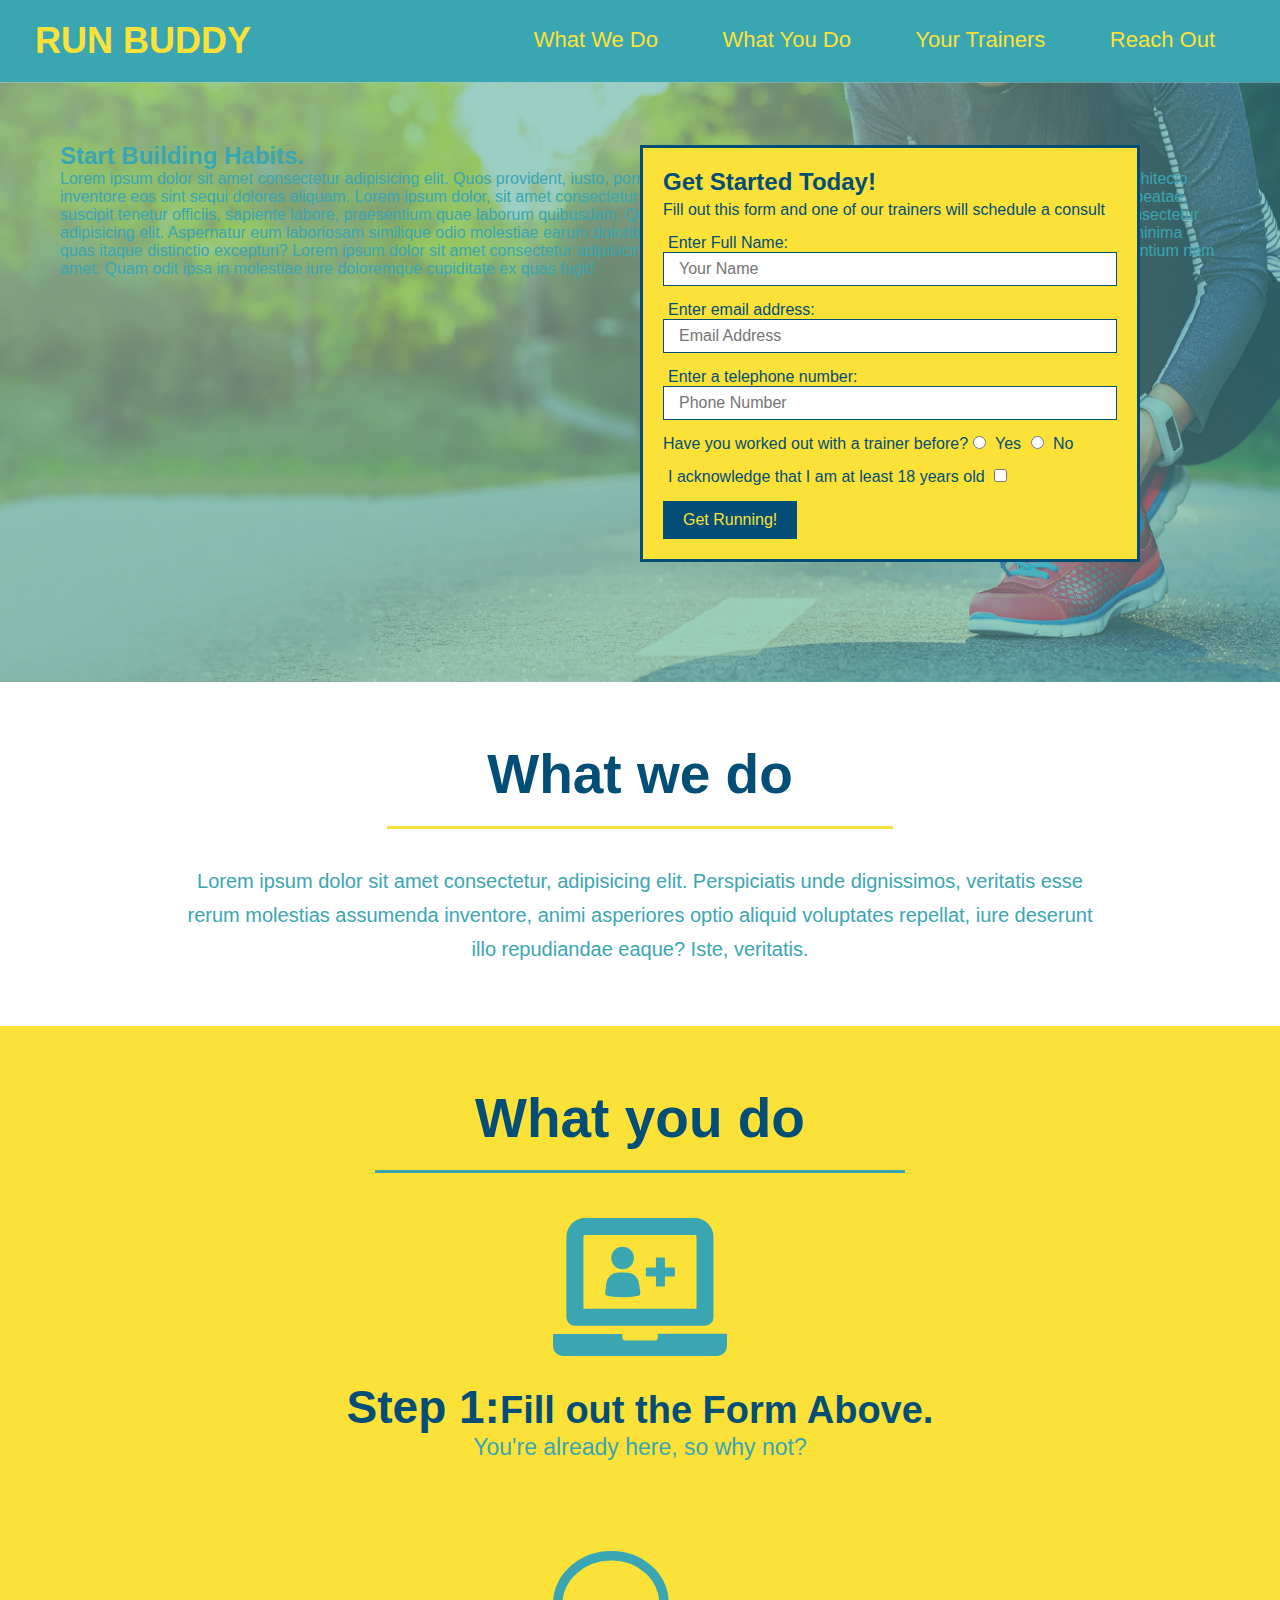
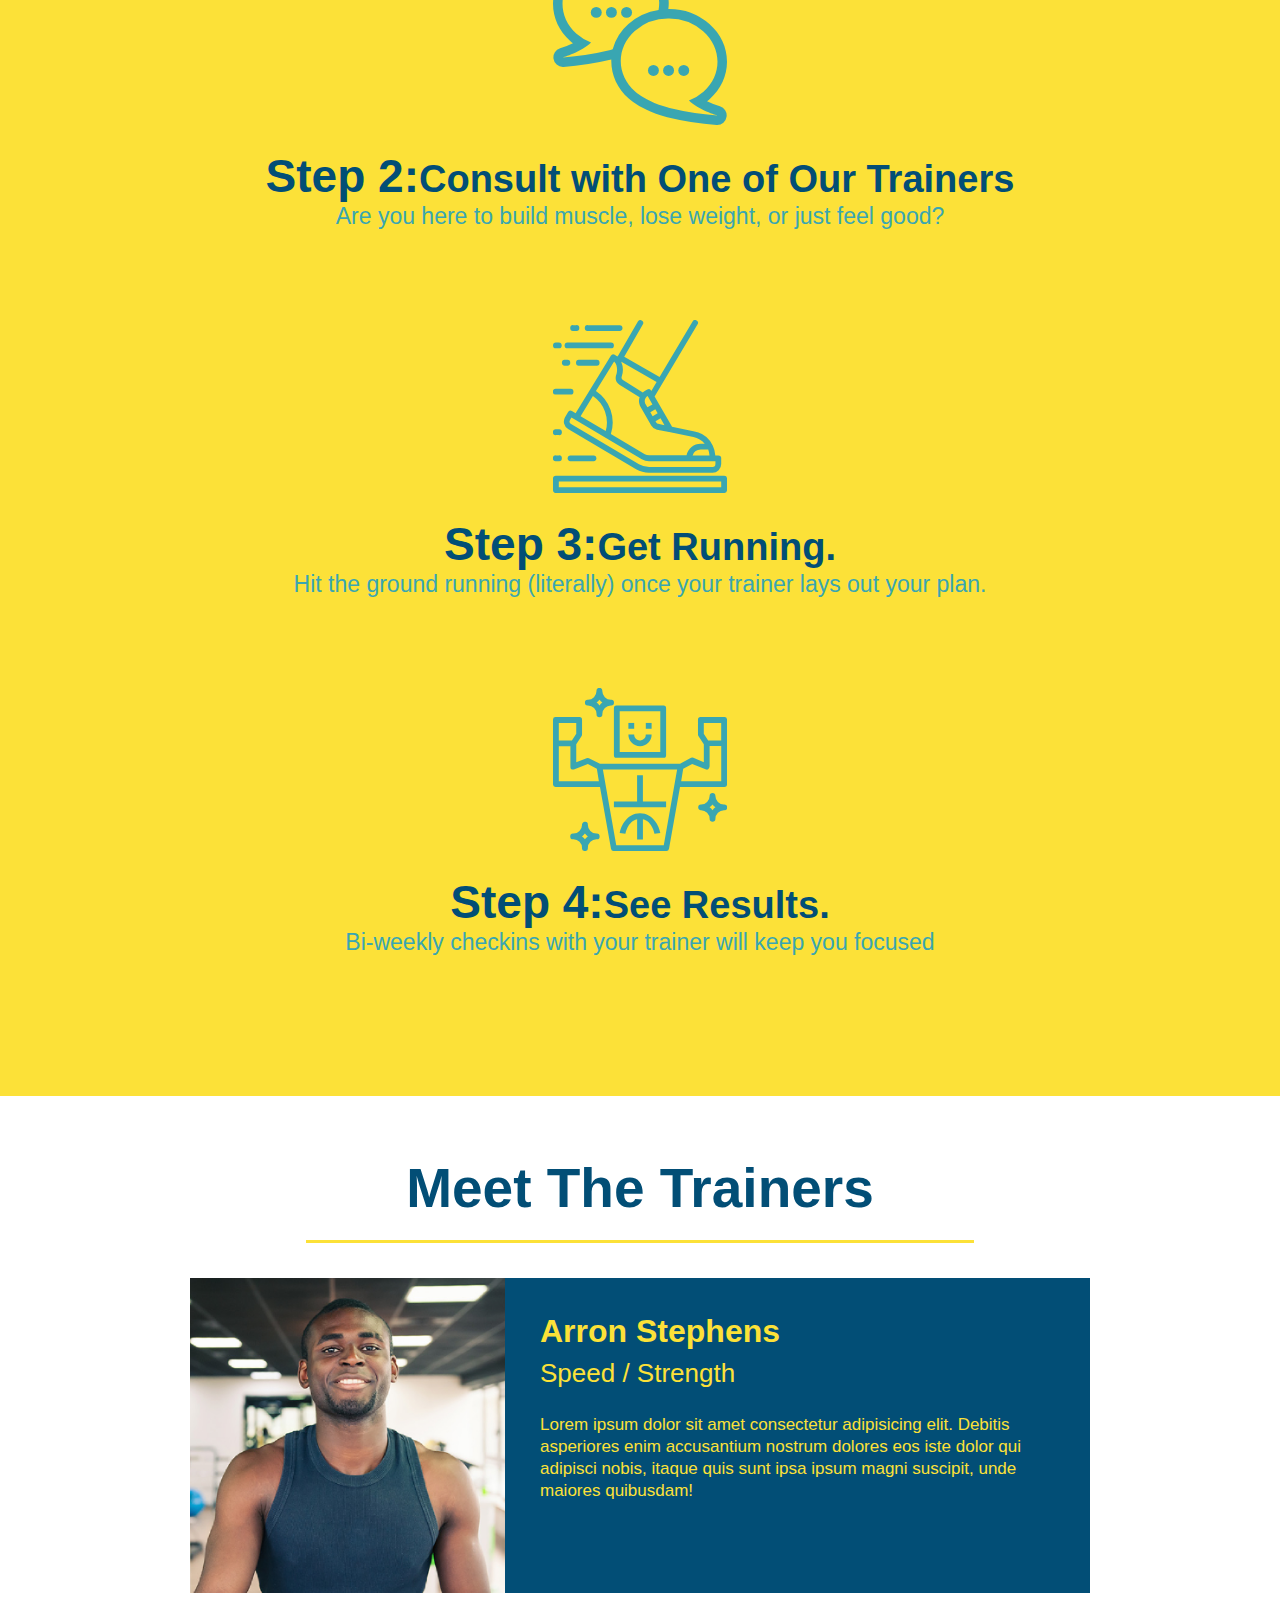
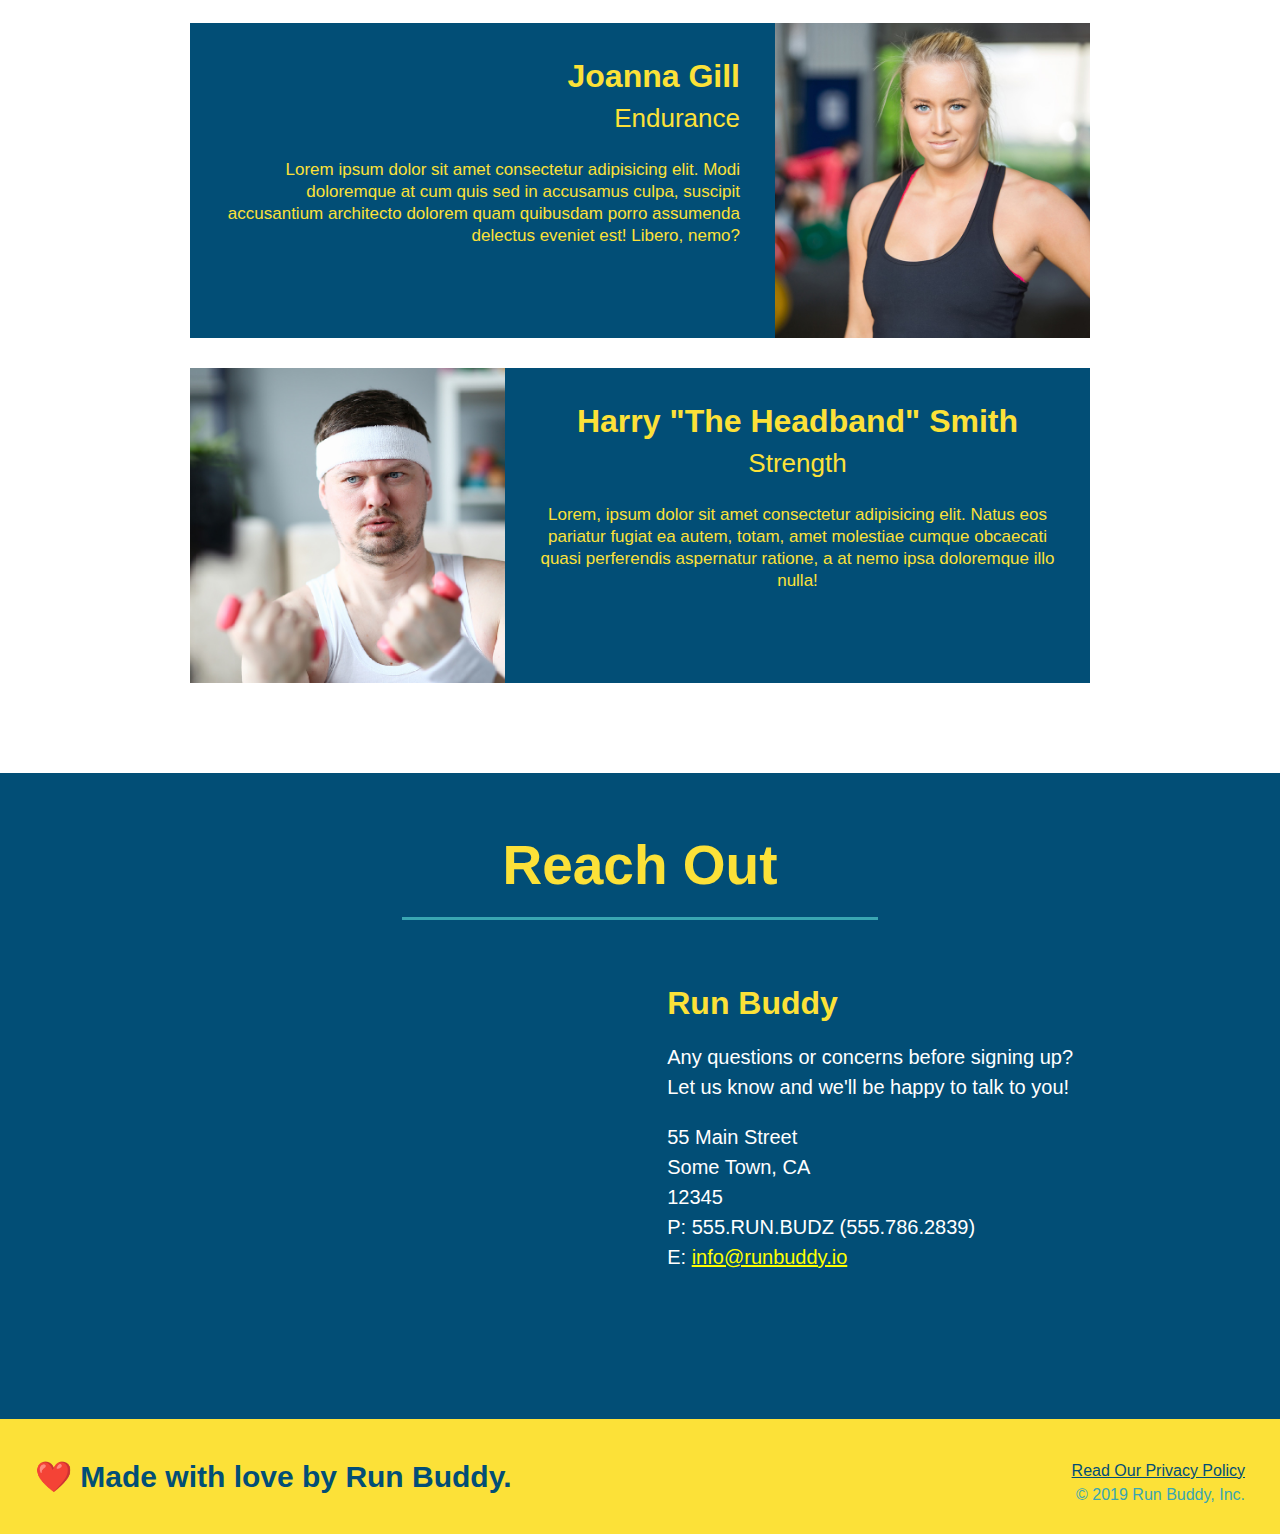
==== index.html @ 9e2ea624 "added content to hero, replaced image" ====
<!DOCTYPE html>
<html lang="en">

<head>
    <meta charset="UTF-8">
    <meta http-equiv="X-UA-Compatible" content="IE=edge">
    <meta name="viewport" content="width=device-width, initial-scale=1.0">
    <title>Run Buddy</title>
    <link rel="stylesheet" href="./assets/css/style.css" />
</head>

<body>
    <header>
        <h1>
            <a href="/">RUN BUDDY</a>
        </h1>
        <nav>
            <!--Unordered list element-->
            <ul>
                <!--List Item elemtent-->
                <li>
                    <!--Anchor element-->
                    <a href="#what-we-do">What We Do</a>
                </li>
                <li>
                    <a href="#what-you-do">What You Do</a>
                </li>
                <li>
                    <a href="#your-trainers">Your Trainers</a>
                </li>
                <li>
                    <a href="#reach-out">Reach Out</a>
                </li>
            </ul>
        </nav>
    </header>

    <!-- hero/jumbotron-->
    <section class="hero">
        <div class="hero-cta">
            <h2>Start Building Habits.</h2>
            <p>Lorem ipsum dolor sit amet consectetur adipisicing elit. Quos provident, iusto, porro alias commodi unde
                ipsa
                at minus repellat illo sunt? Earum, alias architecto inventore eos sint sequi dolores aliquam. Lorem
                ipsum
                dolor, sit amet consectetur adipisicing elit. Ad, laboriosam doloremque! Similique esse molestias
                beatae,
                suscipit tenetur officiis, sapiente labore, praesentium quae laborum quibusdam. Quaerat hic molestiae
                illo
                cumque odio? Lorem ipsum dolor sit amet, consectetur adipisicing elit. Aspernatur eum laboriosam
                similique
                odio molestiae earum doloribus minima quidem. Quaerat animi veritatis quis reprehenderit nisi sit,
                minima
                quas itaque distinctio excepturi? Lorem ipsum dolor sit amet consectetur adipisicing elit. Eius, error
                velit
                perferendis odio laudantium sequi magni accusantium nam amet. Quam odit ipsa in molestiae iure
                doloremque
                cupiditate ex quas fugit!</p>
        </div>
        <div class="hero-form">
            <h3>Get Started Today!</h3>
            <p>Fill out this form and one of our trainers will schedule a consult</p>
            <form action="">
                <label for="name">Enter Full Name:</label>
                <input type="text" placeholder="Your Name" name="name" id="name" class="form-input">

                <label for="email">Enter email address:</label>
                <input type="email" placeholder="Email Address" name="email" id="email" class="form-input">

                <label for="phoneNumber">Enter a telephone number:</label>
                <input type="tel" placeholder="Phone Number" name="phoneNumber" id="phoneNumber" class="form-input">
                <p>
                    Have you worked out with a trainer before?
                    <input type="radio" name="trainer-confirm" id="trainer-yes">
                    <label for="trainer-yes">Yes</label>
                    <input type="radio" name="trainer-confirm" id="trainer-no">
                    <label for="trainer-no">No</label>
                </p>
                <p>
                    <label for="checkbox">I acknowledge that I am at least 18 years old</label>
                    <input type="checkbox" name="age-confirm" id="checkbox">
                </p>
                <button type="submit">Get Running!</button>
            </form>
        </div>
    </section>
    <!-- End Hero -->
    <!--"What we do" section-->
    <section id="what-we-do" class="intro">
        <h2 class="section-title primary-border">What we do</h2>
        <p>
            Lorem ipsum dolor sit amet consectetur, adipisicing elit. Perspiciatis unde dignissimos, veritatis esse
            rerum molestias assumenda inventore, animi asperiores optio aliquid voluptates repellat, iure deserunt illo
            repudiandae eaque? Iste, veritatis.
        </p>
    </section>

    <!--"what you do" section-->
    <section id="what-you-do" class="steps">
        <h2 class="section-title secondary-border">What you do</h2>

        <div>
            <img src="./assets/images/step-1.svg" alt="">
            <h3>
                Step 1:<span>Fill out the Form Above. </span></h3>
            <p>You're already here, so why not?</p>
        </div>

        <div>
            <img src="./assets/images/step-2.svg" alt="">
            <h3>Step 2:<span>Consult with One of Our Trainers </span></h3>
            <p>Are you here to build muscle, lose weight, or just feel good?</p>
        </div>

        <div>
            <img src="./assets/images/step-3.svg" alt="">
            <h3>Step 3:<span>Get Running.</span></h3>
            <p>Hit the ground running (literally) once your trainer lays out your plan.</p>
        </div>

        <div>
            <img src="./assets/images/step-4.svg" alt="">
            <h3>Step 4:<span>See Results.</span></h3>
            <p>Bi-weekly checkins with your trainer will keep you focused</p>
        </div>
    </section>

    <!--"meet the trainers" section-->
    <section id="your-trainers" class="trainers">
        <h2 class="section-title primary-border">Meet The Trainers</h2>
        <!-- First Trainer -->
        <article class="trainer">
            <img src="./assets/images/trainer-1.jpg" alt="Arron Stephens in his workout cloths, ready to pump iron">
            <div class="trainer-bio text-left">
                <h3>Arron Stephens</h3>
                <h4>Speed / Strength</h4>
                <p>Lorem ipsum dolor sit amet consectetur adipisicing elit. Debitis asperiores enim accusantium nostrum
                    dolores eos iste dolor qui adipisci nobis, itaque quis sunt ipsa ipsum magni suscipit, unde maiores
                    quibusdam!</p>
            </div>
        </article>
        <!-- Second Trainer -->
        <article class="trainer">
            <div class="trainer-bio text-right">
                <h3>Joanna Gill</h3>
                <h4>Endurance</h4>
                <p>Lorem ipsum dolor sit amet consectetur adipisicing elit. Modi doloremque at cum quis sed in accusamus
                    culpa, suscipit accusantium architecto dolorem quam quibusdam porro assumenda delectus eveniet est!
                    Libero, nemo?</p>
            </div>
            <img src="./assets/images/trainer-2.jpg" alt="Joanna Gill cooling off after a workout">
        </article>
        <!-- Third Trainer -->
        <article class="trainer">
            <img src="./assets/images/trainer-3.jpg"
                alt="Harry Smith wearing a headband and lifting comically small pink weights">
            <div class="trainer-bio text left">
                <h3>Harry "The Headband" Smith</h3>
                <h4>Strength</h4>
                <p>Lorem, ipsum dolor sit amet consectetur adipisicing elit. Natus eos pariatur fugiat ea autem, totam,
                    amet molestiae cumque obcaecati quasi perferendis aspernatur ratione, a at nemo ipsa doloremque illo
                    nulla!</p>
            </div>
        </article>
    </section>

    <!--"reach out" section-->
    <section id="reach-out" class="contact">
        <h2 class="section-title secondary-border ">Reach Out</h2>
        <div class="contact-info">
            <iframe
                src="https://www.google.com/maps/embed?pb=!1m18!1m12!1m3!1d3028.0856355808505!2d-111.84244218367357!3d40.62799337934109!2m3!1f0!2f0!3f0!3m2!1i1024!2i768!4f13.1!3m3!1m2!1s0x875262620c7f3277%3A0xa1b9becf2d55fecd!2s6775%20Meadow%20Dr%20E%2C%20Cottonwood%20Heights%2C%20UT%2084121!5e0!3m2!1sen!2sus!4v1615516383615!5m2!1sen!2sus"
                style="border:0;" allowfullscreen="" loading="lazy"></iframe>
            <div>
                <h3>Run Buddy</h3>
                <p>
                    Any questions or concerns before signing up?
                    <br />
                    Let us know and we'll be happy to talk to you!
                </p>
                <address>
                    55 Main Street <br />
                    Some Town, CA <br />
                    12345<br />
                    P: 555.RUN.BUDZ (555.786.2839)<br />
                    E: <a href="mailto:info@runbuddy.io">info@runbuddy.io</a>
                </address>
            </div>
        </div>
    </section>

    <!--footer-->
    <footer>
        <h2>❤️ Made with love by Run Buddy.</h2>
        <div>
            <a href="./privacy-policy.html">Read Our Privacy Policy</a><br />
            &copy; 2019 Run Buddy, Inc.
        </div>
    </footer>
</body>

</html>
---- assets/css/style.css ----
* {
    margin: 0;
    padding: 0;
    box-sizing: border-box;
}

body {
    color: #39a6b2;
    font-family: Helvetica, Arial, sans-serif;
}

/* Start of header section */
header {
    padding: 20px 35px;
    background-color: #39a6b2;
}

header h1 {
    font-weight: bold;
    font-size: 36px;
    color: #fce138;
    margin: 0;
    display: inline;
}

header a {
    text-decoration: none;
    color: #fce138;
}

header nav {
    float: right;
    margin: 7px 0;
}

header nav ul li {
    display: inline;
}

header nav ul li a {
    margin: 0 30px;
    font-weight: lighter;
    font-size: 22px;
}
/* End of header section */
/* Start of footer section */

footer {
    background: #fce138;
    width: 100%;
    padding: 40px 35px;
}

footer h2 {
    display: inline;
    color: #024e76;
    font-size: 30px;
    margin: 0;
}

footer div {
    float: right;
    line-height: 1.5;
    text-align: right;
}

footer a {
    color: #024e76;
}
section {
    padding: 60px;   
}
/* End of footer section */
/* Hero Style Start */
.hero {
    background-image: url('../images/hero-bg.jpg');
    height: 600px;
    background-size: cover;
    background-position: center;
    position: relative;
}

.hero-form {
    background-color: #fce138;
    color: #024e76;
    padding: 20px;
    width: 500px;
    border: solid 3px #024e76;
    position: absolute;
    bottom: 120px;
    right: 140px;
}

h3 {
    margin: 0;
    font-size: larger;
}

.hero-form p {
    margin: 5px 0 15px 0;
}

.hero-form h3 {
    font-size: 24px;
    margin: 0;
}

.hero-form p {
    margin: 5px 0 15px 0;
}

.form-input {
    border: 1px solid #024e76;
    display: block;
    padding: 7px 15px;
    font-size: 16px;
    color: #024e76;
    width: 100%;
    margin-bottom: 15px;
}

.hero-form label {
    margin: 0 5px;
}

.hero-form button {
    color: #fce138;
    background-color: #024e76;
    border: none;
    padding: 10px 20px;
    font-size: 16px;
}
/* Hero Style End */

/* What you do start */
.intro {
    text-align: center;
}

.intro p {
    line-height: 1.7;
    color: #39a6b2;
    width: 80%;
    font-size: 20px;
    margin: 0 auto;
}

.steps {
    text-align: center;
    background: #fce138;
}

.section-title {
    font-size: 55px;
    color: #024e76;
    margin-bottom: 35px;
    padding: 0 100px 20px 100px;
    display: inline-block;
    border-bottom: 3px solid;
}

.primary-border {
    border-color: #fce138;
}

.secondary-border {
    border-color: #39a6b2;
}

.steps div {
    margin-bottom: 80px;
}

.steps img {
    width: 15%;
    margin: 10px 0;
}

.steps h3 {
    color: #024e76;
    font-size: 46px;
    margin-top: 10px;
}

.steps p {
    color: #39a6b2;
    font-size: 23px;
}

.steps span {
    font-size: 38px;
}

/* What you do end */

/* trainers start */
.trainers {
    text-align: center;
}

.trainer {
    width: 900px;
    margin: 0 auto 30px auto;
    background: #024e76;
    color: #fce138;
    overflow: auto;
}

.trainer img {
    width: 35%;
    float: left;
}

.trainer-bio {
    padding: 35px;
    float: left;
    width: 65%;
}

.text-left {
    text-align: left;
}

.text-right {
    text-align: right;
}

.trainer-bio h3 {
    font-size: 32px;
    margin-bottom: 8px;
}

.trainer-bio h4 {
    font-weight: lighter;
    font-size: 26px;
    margin-bottom: 25px;
}

.trainer-bio p {
    font-size: 17px;
    line-height: 1.3;
}

/* Trainers End */
/* Reach Out Starts */

.contact h2 {
    color: #fce138;
}

.contact {
  text-align: center;
  background: #024e76;
}

.contact-info iframe {
    width: 400px;
    height: 400px;    
}

.contact-info div {
    width: 410px;
    display: inline-block;
    vertical-align: top;
    text-align: left;
    margin: 30px 0 0 60px;
    color: white;
}

.contact-info h3 {
    color: #fce138;
    font-size: 32px;
}

.contact-info p, .contact-info address {
    line-height: 1.5;
    margin-top: 20px;
    font-size: 20px;
    font-style: normal;
}

.contact-info a {
    color: yellow;
}

/* Reach Out Ends */
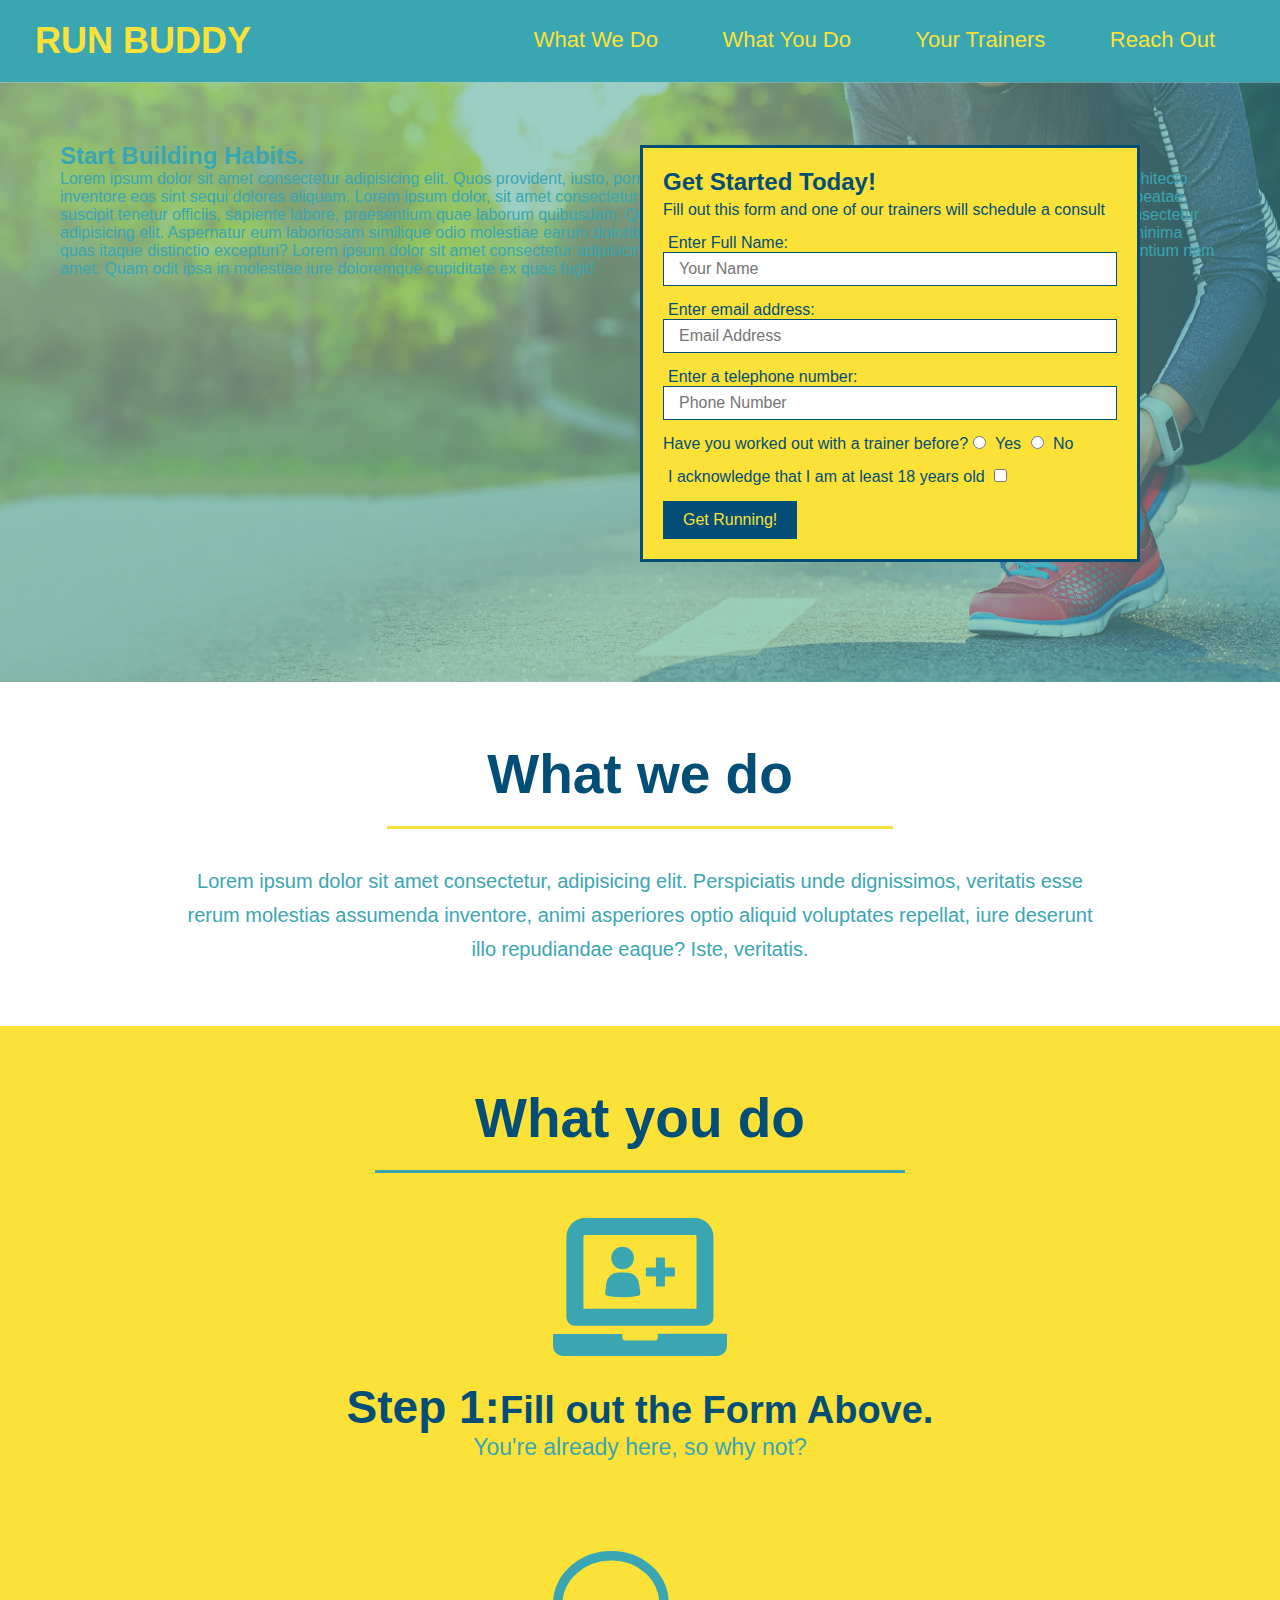
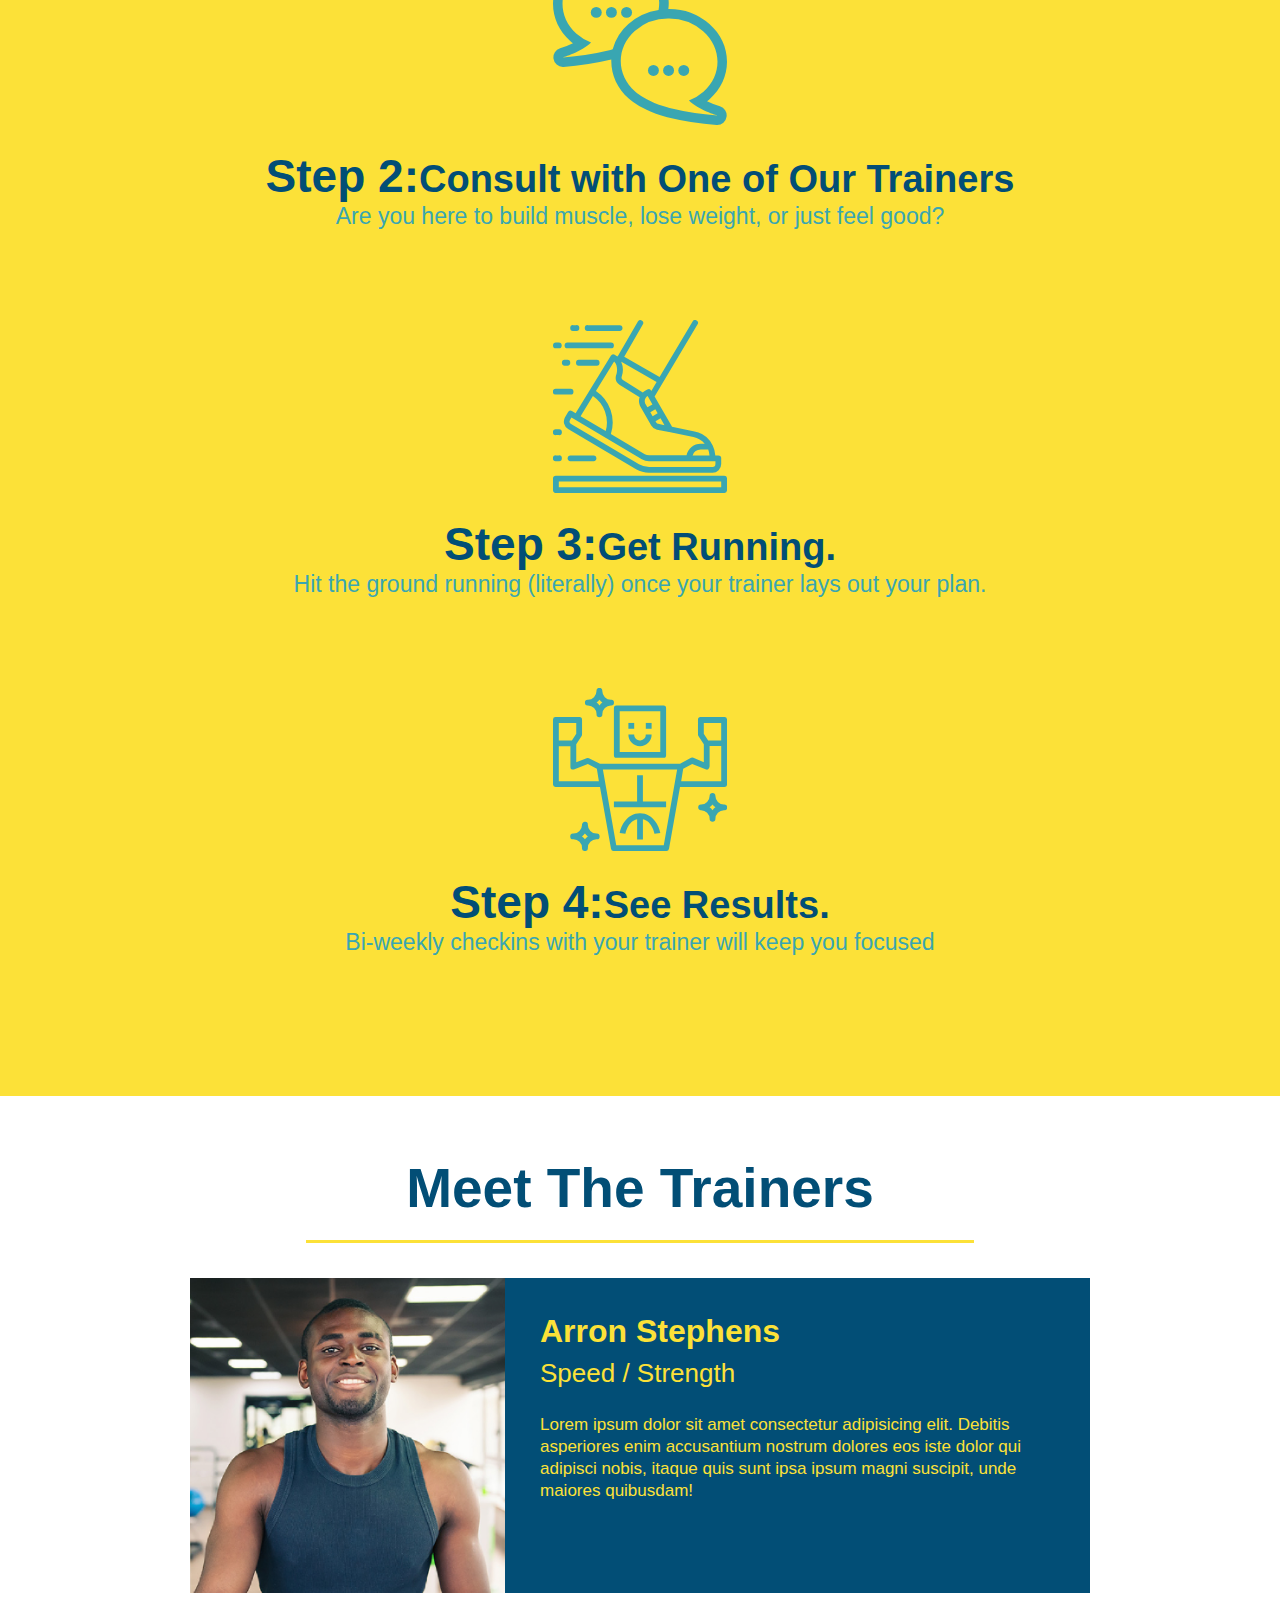
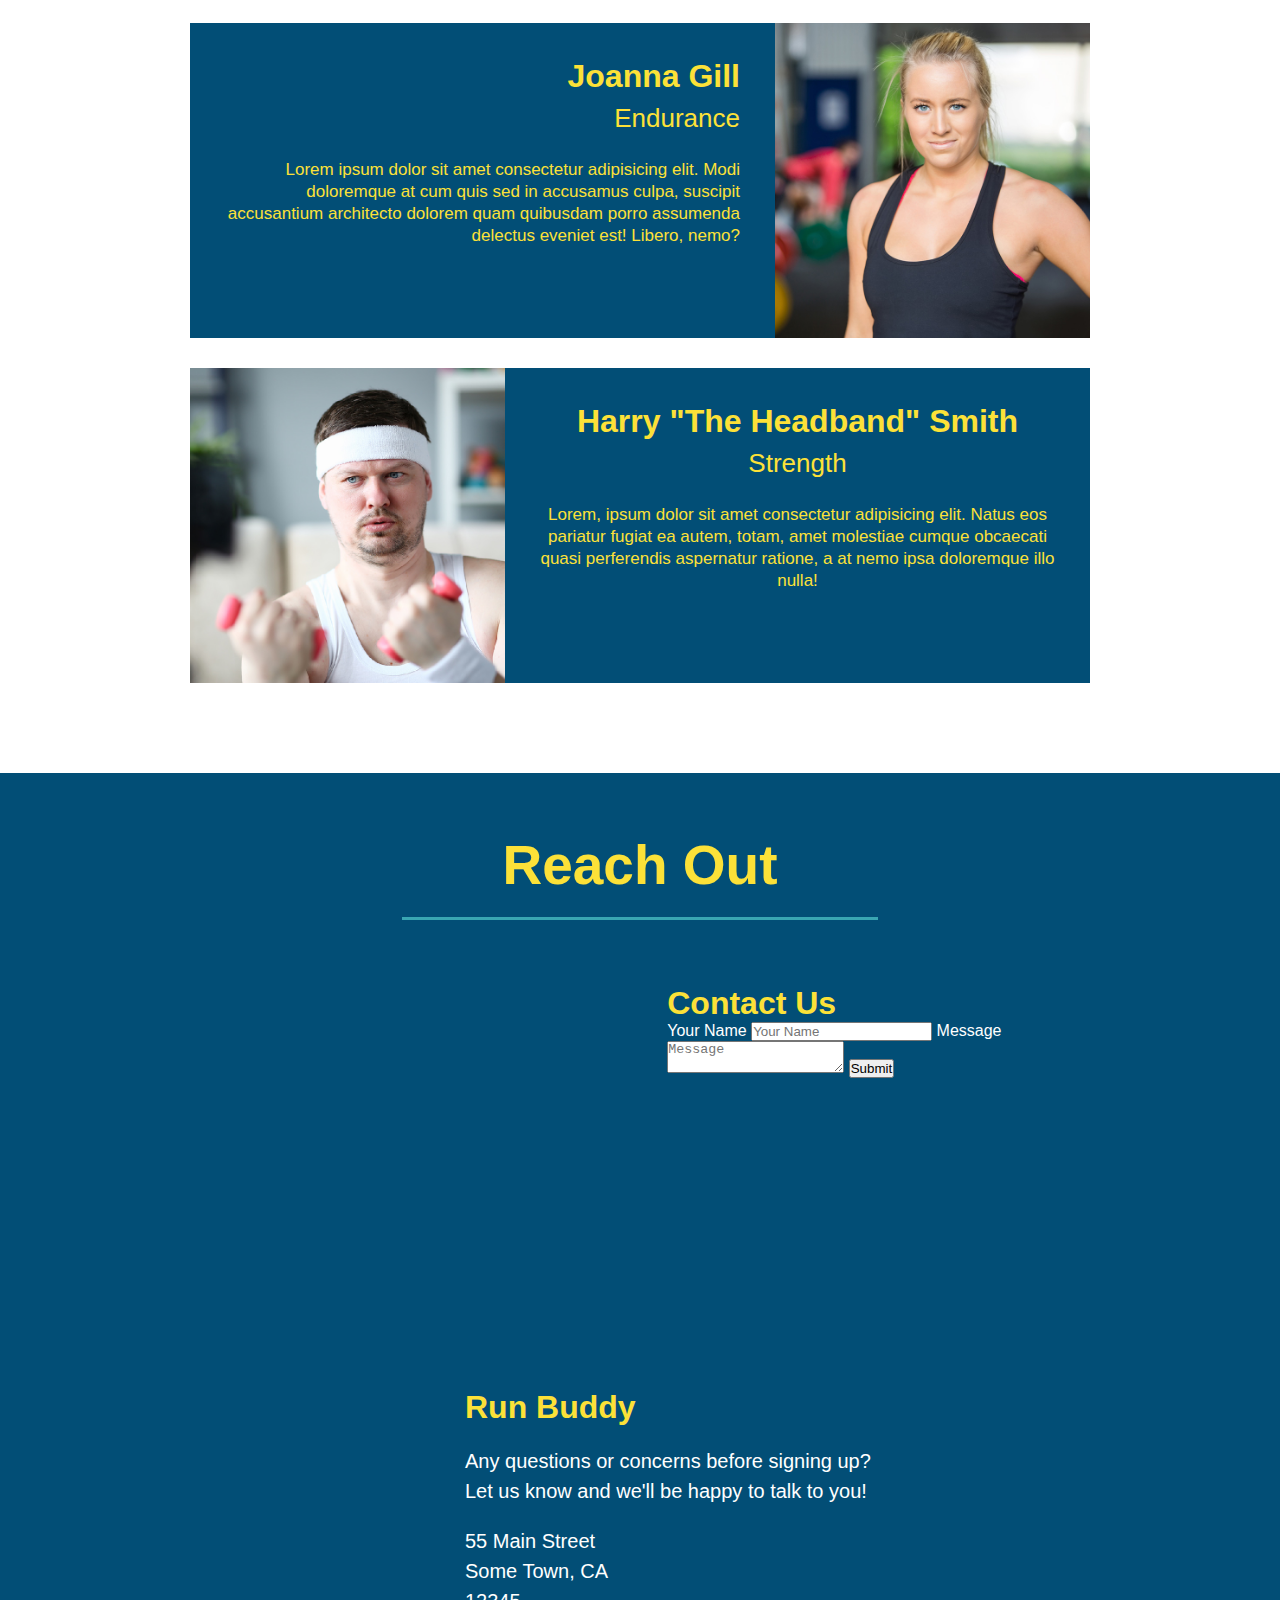
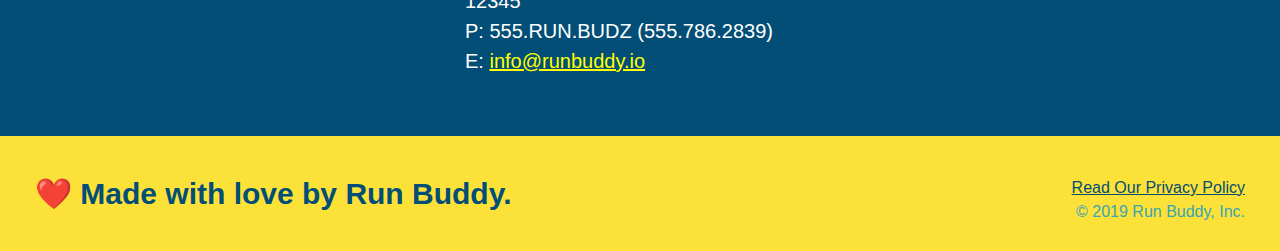
==== commit 90a9e20f: "added contact form" ====
--- a/index.html
+++ b/index.html
@@ -171,6 +171,18 @@
             <iframe
                 src="https://www.google.com/maps/embed?pb=!1m18!1m12!1m3!1d3028.0856355808505!2d-111.84244218367357!3d40.62799337934109!2m3!1f0!2f0!3f0!3m2!1i1024!2i768!4f13.1!3m3!1m2!1s0x875262620c7f3277%3A0xa1b9becf2d55fecd!2s6775%20Meadow%20Dr%20E%2C%20Cottonwood%20Heights%2C%20UT%2084121!5e0!3m2!1sen!2sus!4v1615516383615!5m2!1sen!2sus"
                 style="border:0;" allowfullscreen="" loading="lazy"></iframe>
+            <div class="contact-form">
+                <h3>Contact Us</h3>
+                <form>
+                    <label for="contact-name">Your Name</label>
+                    <input type="text" id="contact-name" placeholder="Your Name" />
+
+                    <label for="contact-message">Message</label>
+                    <textarea id="contact-message" placeholder="Message"></textarea>
+
+                    <button type="submit">Submit</button>
+                </form>
+            </div>
             <div>
                 <h3>Run Buddy</h3>
                 <p>
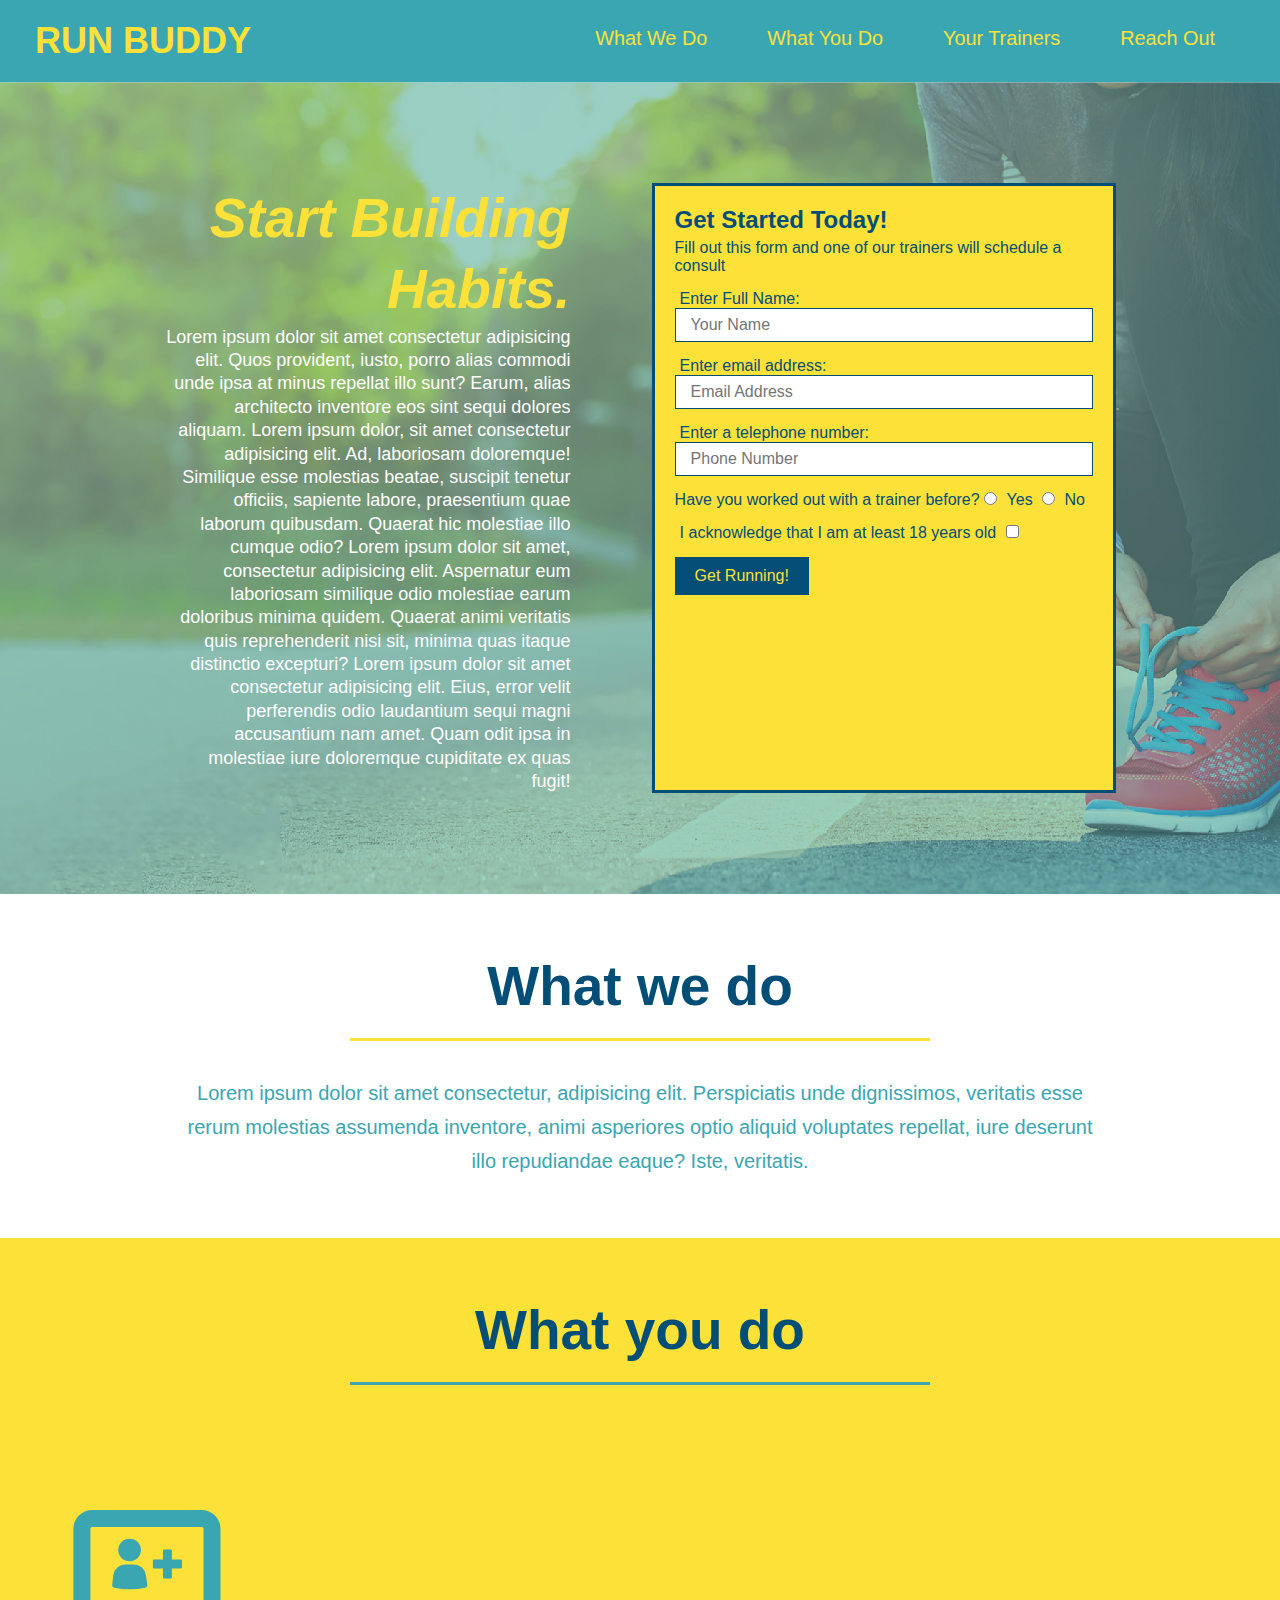
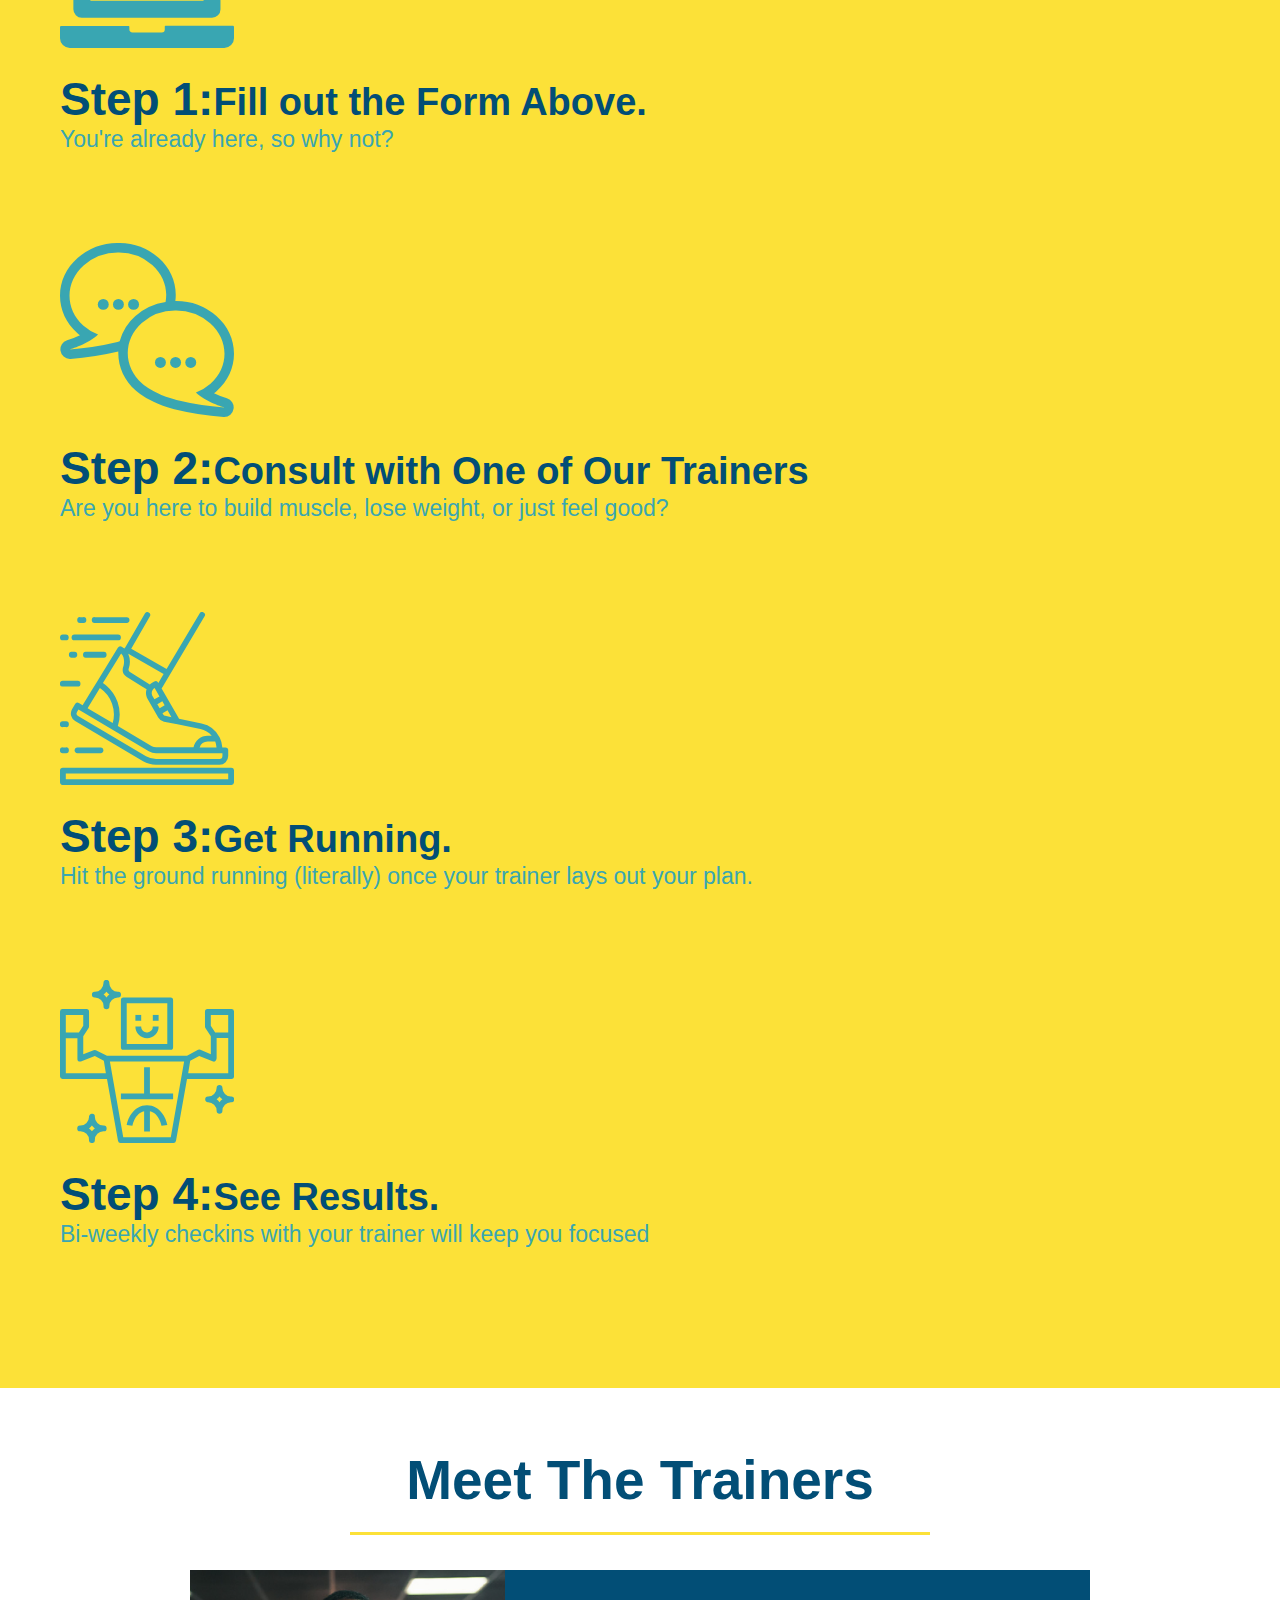
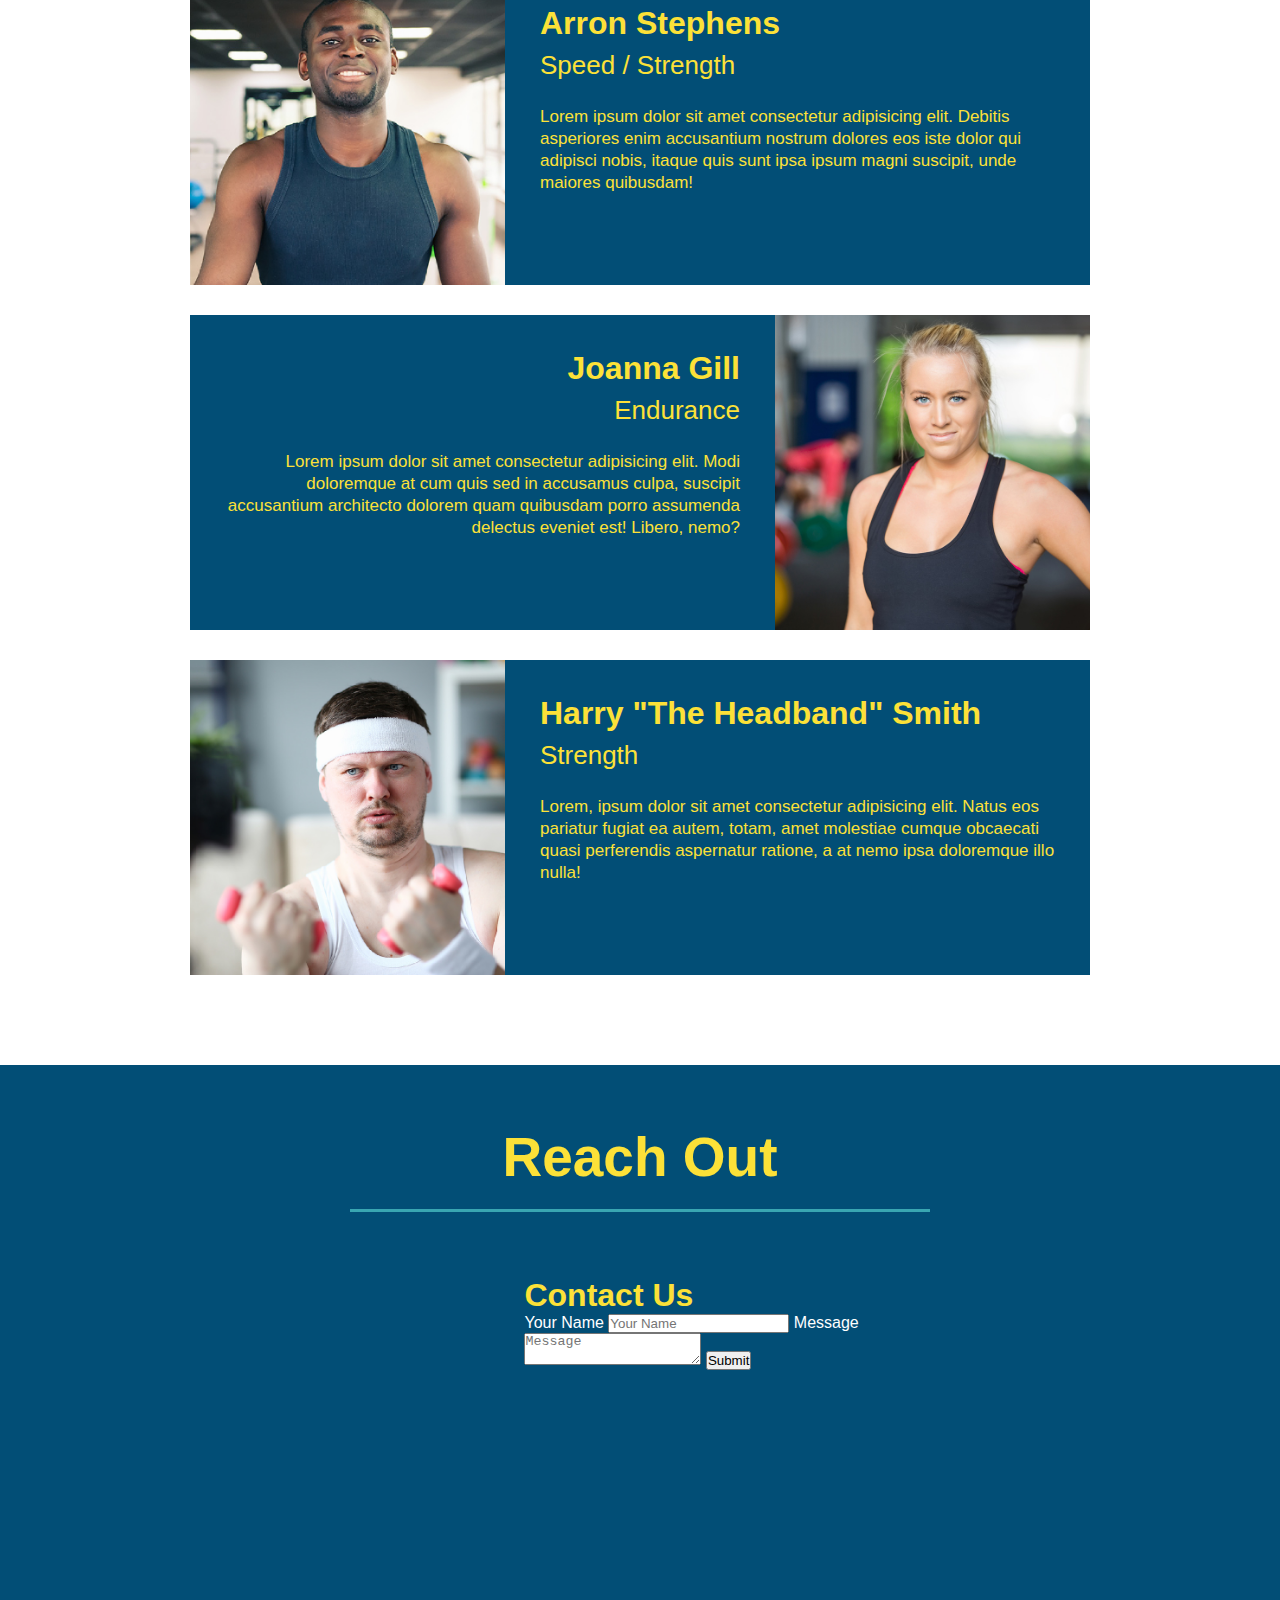
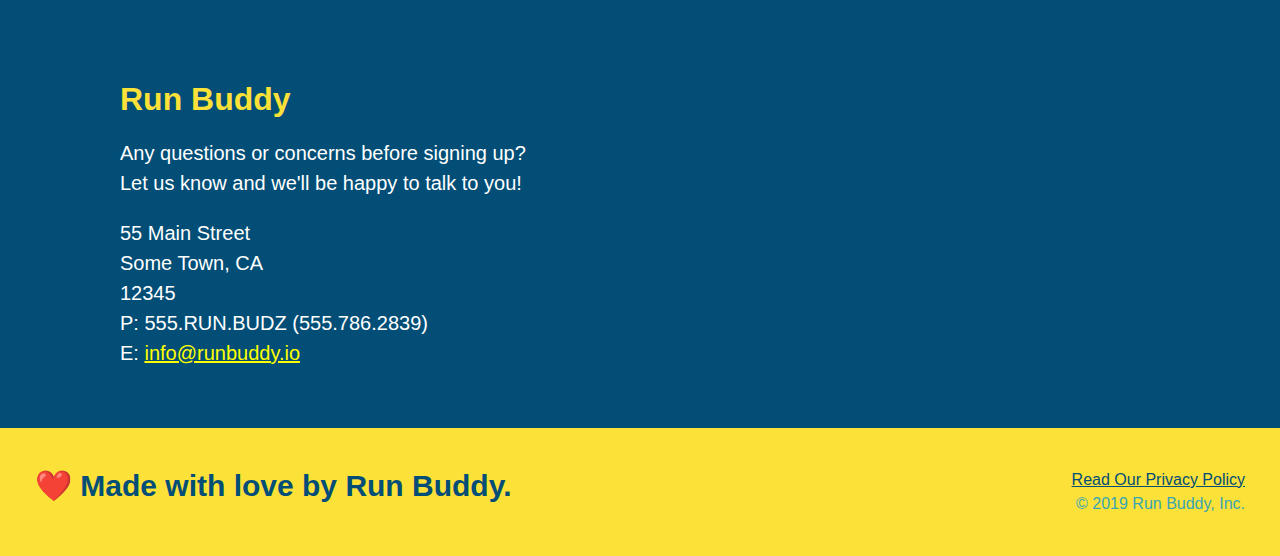
==== commit ccedf1f9: "added flexbox to creat a one colomn layout" ====
--- a/index.html
+++ b/index.html
@@ -87,18 +87,24 @@
     <!-- End Hero -->
     <!--"What we do" section-->
     <section id="what-we-do" class="intro">
-        <h2 class="section-title primary-border">What we do</h2>
-        <p>
-            Lorem ipsum dolor sit amet consectetur, adipisicing elit. Perspiciatis unde dignissimos, veritatis esse
-            rerum molestias assumenda inventore, animi asperiores optio aliquid voluptates repellat, iure deserunt illo
-            repudiandae eaque? Iste, veritatis.
-        </p>
+        <div class="flex-row">
+            <h2 class="section-title primary-border">What we do</h2>
+        </div>
+        <div class="flex-row">
+            <p>
+                Lorem ipsum dolor sit amet consectetur, adipisicing elit. Perspiciatis unde dignissimos, veritatis esse
+                rerum molestias assumenda inventore, animi asperiores optio aliquid voluptates repellat, iure deserunt
+                illo
+                repudiandae eaque? Iste, veritatis.
+            </p>
+        </div>
     </section>
 
     <!--"what you do" section-->
     <section id="what-you-do" class="steps">
-        <h2 class="section-title secondary-border">What you do</h2>
-
+        <div class="flex-row">
+            <h2 class="section-title secondary-border">What you do</h2>
+        </div>
         <div>
             <img src="./assets/images/step-1.svg" alt="">
             <h3>
@@ -127,7 +133,9 @@
 
     <!--"meet the trainers" section-->
     <section id="your-trainers" class="trainers">
-        <h2 class="section-title primary-border">Meet The Trainers</h2>
+        <div class="flex-row">
+            <h2 class="section-title primary-border">Meet The Trainers</h2>
+        </div>
         <!-- First Trainer -->
         <article class="trainer">
             <img src="./assets/images/trainer-1.jpg" alt="Arron Stephens in his workout cloths, ready to pump iron">
@@ -166,7 +174,9 @@
 
     <!--"reach out" section-->
     <section id="reach-out" class="contact">
-        <h2 class="section-title secondary-border ">Reach Out</h2>
+        <div class="flex-row">
+            <h2 class="section-title secondary-border ">Reach Out</h2>
+        </div>
         <div class="contact-info">
             <iframe
                 src="https://www.google.com/maps/embed?pb=!1m18!1m12!1m3!1d3028.0856355808505!2d-111.84244218367357!3d40.62799337934109!2m3!1f0!2f0!3f0!3m2!1i1024!2i768!4f13.1!3m3!1m2!1s0x875262620c7f3277%3A0xa1b9becf2d55fecd!2s6775%20Meadow%20Dr%20E%2C%20Cottonwood%20Heights%2C%20UT%2084121!5e0!3m2!1sen!2sus!4v1615516383615!5m2!1sen!2sus"
--- a/assets/css/style.css
+++ b/assets/css/style.css
@@ -13,6 +13,9 @@
 header {
     padding: 20px 35px;
     background-color: #39a6b2;
+    display: flex;
+    justify-content: space-between;
+    flex-wrap: wrap;
 }
 
 header h1 {
@@ -20,7 +23,6 @@
     font-size: 36px;
     color: #fce138;
     margin: 0;
-    display: inline;
 }
 
 header a {
@@ -29,66 +31,56 @@
 }
 
 header nav {
-    float: right;
     margin: 7px 0;
 }
 
-header nav ul li {
-    display: inline;
+header nav ul {
+    display: flex;
+    flex-wrap: wrap;
+    justify-content: space-between;
+    align-items: center;
+    list-style: none;
 }
 
 header nav ul li a {
     margin: 0 30px;
     font-weight: lighter;
-    font-size: 22px;
+    font-size: 1.55vw;
 }
 /* End of header section */
-/* Start of footer section */
-
-footer {
-    background: #fce138;
-    width: 100%;
-    padding: 40px 35px;
-}
-
-footer h2 {
-    display: inline;
-    color: #024e76;
-    font-size: 30px;
-    margin: 0;
-}
-
-footer div {
-    float: right;
-    line-height: 1.5;
-    text-align: right;
-}
-
-footer a {
-    color: #024e76;
-}
-section {
-    padding: 60px;   
-}
-/* End of footer section */
+
 /* Hero Style Start */
 .hero {
     background-image: url('../images/hero-bg.jpg');
-    height: 600px;
     background-size: cover;
     background-position: center;
-    position: relative;
+    display: flex;
+    justify-content: center;
+    flex-wrap: wrap;
+}
+
+.hero-cta {
+    width: 35%;
+    text-align: right;
+    margin: 3.5%;
+    color: #fff;
+    font-size: 18px;
+    line-height: 1.3;
+}
+
+.hero-cta h2 {
+    font-style: italic;
+    font-size: 55px;
+    color: #fce138;
 }
 
 .hero-form {
     background-color: #fce138;
     color: #024e76;
     padding: 20px;
-    width: 500px;
     border: solid 3px #024e76;
-    position: absolute;
-    bottom: 120px;
-    right: 140px;
+    width: 40%;
+    margin: 3.5%;
 }
 
 h3 {
@@ -133,9 +125,6 @@
 /* Hero Style End */
 
 /* What you do start */
-.intro {
-    text-align: center;
-}
 
 .intro p {
     line-height: 1.7;
@@ -143,20 +132,21 @@
     width: 80%;
     font-size: 20px;
     margin: 0 auto;
+    text-align: center;
 }
 
 .steps {
-    text-align: center;
     background: #fce138;
 }
 
 .section-title {
     font-size: 55px;
     color: #024e76;
-    margin-bottom: 35px;
-    padding: 0 100px 20px 100px;
-    display: inline-block;
     border-bottom: 3px solid;
+    padding-bottom: 20px;
+    text-align: center;
+    margin: 0 auto 35px auto;
+    width: 50%;
 }
 
 .primary-border {
@@ -195,7 +185,6 @@
 
 /* trainers start */
 .trainers {
-    text-align: center;
 }
 
 .trainer {
@@ -217,14 +206,6 @@
     width: 65%;
 }
 
-.text-left {
-    text-align: left;
-}
-
-.text-right {
-    text-align: right;
-}
-
 .trainer-bio h3 {
     font-size: 32px;
     margin-bottom: 8px;
@@ -249,7 +230,6 @@
 }
 
 .contact {
-  text-align: center;
   background: #024e76;
 }
 
@@ -283,4 +263,48 @@
     color: yellow;
 }
 
-/* Reach Out Ends */+/* Reach Out Ends */
+
+/* Start of footer section */
+
+footer {
+    background: #fce138;
+    width: 100%;
+    padding: 40px 35px;
+    display: flex;
+    justify-content: space-between;
+    flex-wrap: wrap;
+}
+
+footer h2 {
+    color: #024e76;
+    font-size: 30px;
+    margin: 0;
+}
+
+footer div {
+    line-height: 1.5;
+    text-align: right;
+}
+
+footer a {
+    color: #024e76;
+}
+section {
+    padding: 60px;   
+}
+/* End of footer section */
+
+/* Utility classes */
+
+.text-left {
+    text-align: left;
+}
+
+.text-right {
+    text-align: right;
+}
+
+.flex-row {
+    display: flex;
+}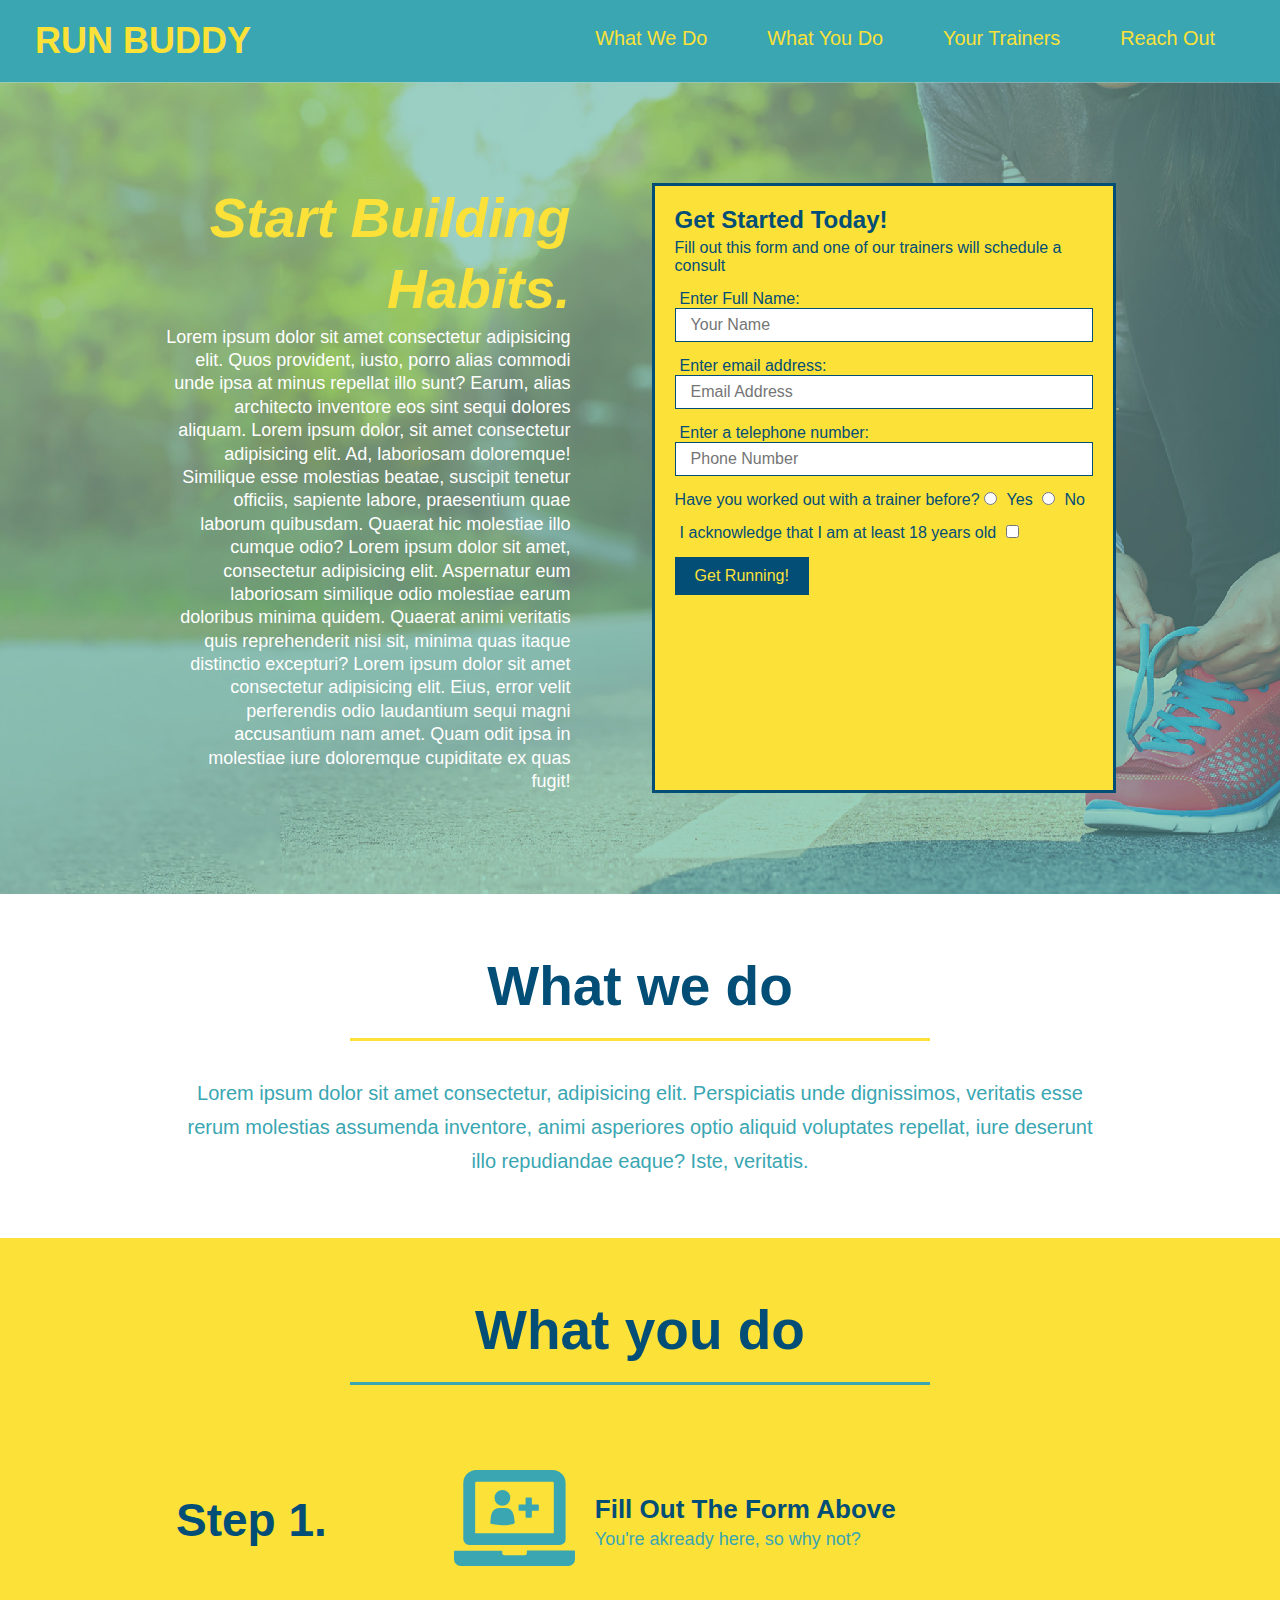
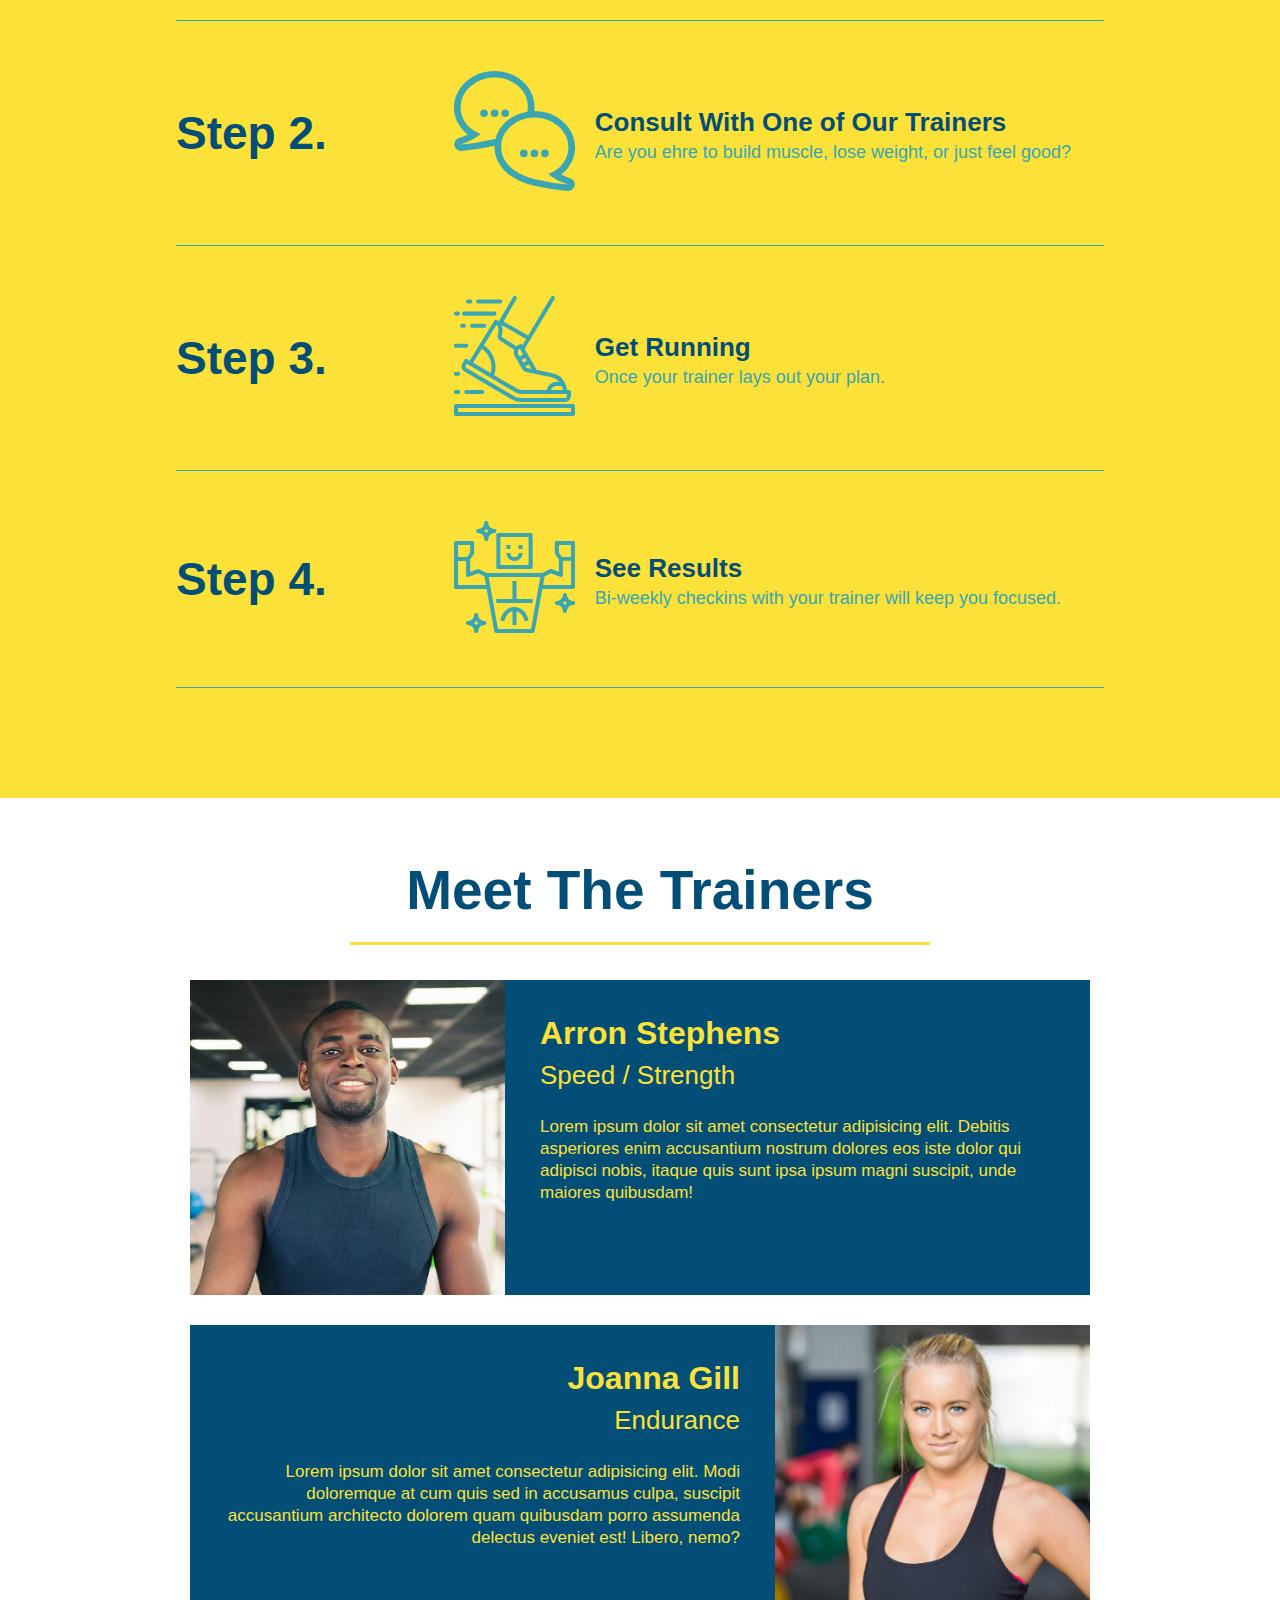
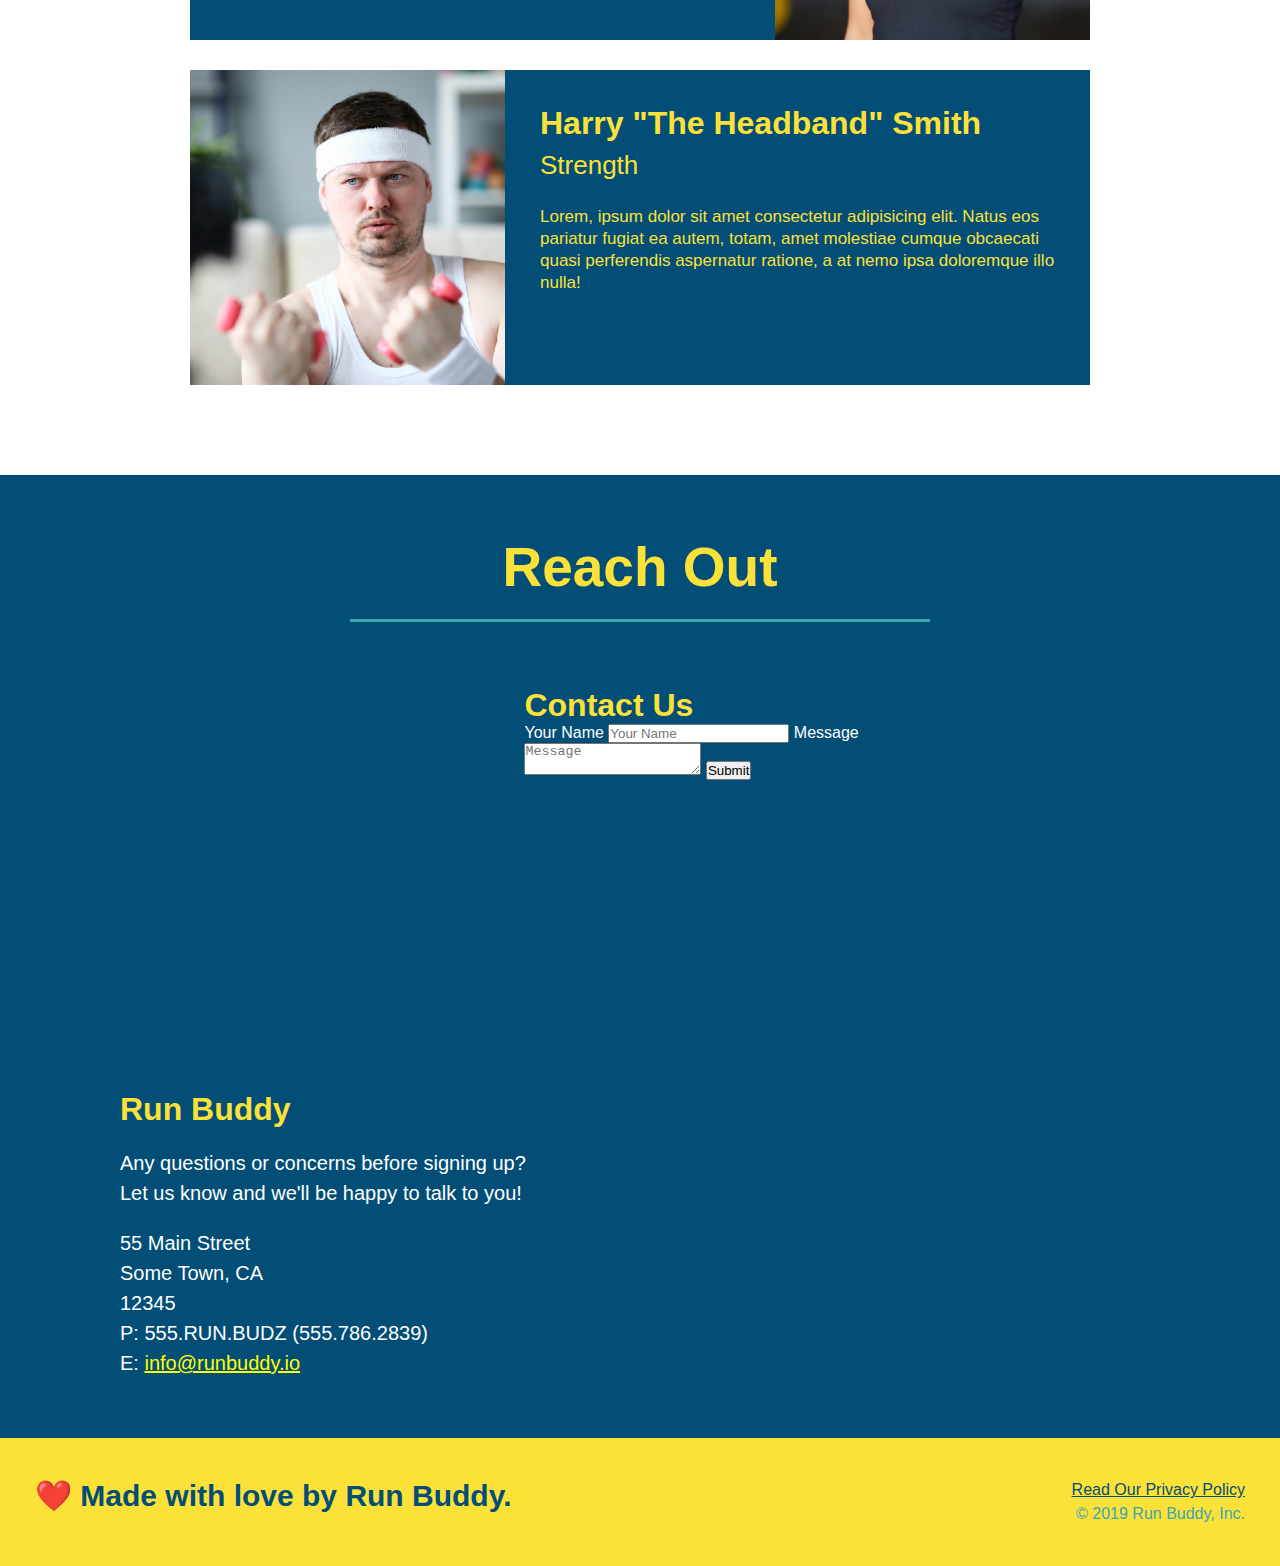
==== commit 4d91a8c6: "added flexbox to the steps" ====
--- a/index.html
+++ b/index.html
@@ -105,29 +105,58 @@
         <div class="flex-row">
             <h2 class="section-title secondary-border">What you do</h2>
         </div>
-        <div>
-            <img src="./assets/images/step-1.svg" alt="">
-            <h3>
-                Step 1:<span>Fill out the Form Above. </span></h3>
-            <p>You're already here, so why not?</p>
-        </div>
-
-        <div>
-            <img src="./assets/images/step-2.svg" alt="">
-            <h3>Step 2:<span>Consult with One of Our Trainers </span></h3>
-            <p>Are you here to build muscle, lose weight, or just feel good?</p>
-        </div>
-
-        <div>
-            <img src="./assets/images/step-3.svg" alt="">
-            <h3>Step 3:<span>Get Running.</span></h3>
-            <p>Hit the ground running (literally) once your trainer lays out your plan.</p>
-        </div>
-
-        <div>
-            <img src="./assets/images/step-4.svg" alt="">
-            <h3>Step 4:<span>See Results.</span></h3>
-            <p>Bi-weekly checkins with your trainer will keep you focused</p>
+        <div class="step">
+            <h3>Step 1.</h3>
+            <div class="step-info">
+                <div class="step-img">
+                    <img src="./assets/images/step-1.svg" alt="" />
+                </div>
+                <div class="step-text">
+                    <h4>Fill Out The Form Above</h4>
+                    <p>You're akready here, so why not?</p>
+                </div>
+            </div>
+        </div>
+
+        <div class="step">
+            <h3>Step 2.</h3>
+            <div class="step-info">
+                <div class="step-img">
+                    <img src="./assets/images/step-2.svg" alt="" />
+                </div>
+                <div class="step-text">
+                    <h4>Consult With One of Our Trainers</h4>
+                    <p>Are you ehre to build muscle, lose weight, or just feel good?</p>
+                </div>
+            </div>
+
+        </div>
+        </div>
+
+        <div class="step">
+            <h3>Step 3.</h3>
+            <div class="step-info">
+                <div class="step-img">
+                    <img src="./assets/images/step-3.svg" alt="">
+                </div>
+                <div class="step-text">
+                    <h4>Get Running</h4>
+                    <p>Once your trainer lays out your plan.</p>
+                </div>
+            </div>
+        </div>
+
+        <div class="step">
+            <h3>Step 4.</h3>
+            <div class="step-info">
+                <div class="step-img">
+                    <img src="./assets/images/step-4.svg" alt="">
+                </div>
+                <div class="step-text">
+                    <h4>See Results</h4>
+                    <p>Bi-weekly checkins with your trainer will keep you focused.</p>
+                </div>
+            </div>
         </div>
     </section>
 
--- a/assets/css/style.css
+++ b/assets/css/style.css
@@ -139,6 +139,17 @@
     background: #fce138;
 }
 
+.step {
+    margin: 50px auto;
+    padding-bottom: 50px;
+    width: 80%;
+    border-bottom: 1px solid #39a6b2;
+    display: flex;
+    flex-wrap: wrap;
+    align-items: center;
+    justify-content: space-between;
+}
+
 .section-title {
     font-size: 55px;
     color: #024e76;
@@ -157,28 +168,41 @@
     border-color: #39a6b2;
 }
 
-.steps div {
-    margin-bottom: 80px;
-}
-
-.steps img {
-    width: 15%;
-    margin: 10px 0;
-}
-
-.steps h3 {
+.step h3 {
     color: #024e76;
     font-size: 46px;
-    margin-top: 10px;
-}
-
-.steps p {
+    flex: 1 30%;
+}
+
+.step-img {
+    flex: 1 12%;
+    margin-right: 20px;
+}
+
+.step-img img {
+    max-width: 100%;
+}
+
+.step-text {
+    flex: 12;
+}
+
+.step-info {
+    flex: 2 70%;
+    display: flex;
+    flex-wrap: wrap;
+    align-items: center;
+}
+
+.step-text p {
     color: #39a6b2;
-    font-size: 23px;
-}
-
-.steps span {
-    font-size: 38px;
+    font-size: 18px;
+}
+
+.step-text h4 {
+    font-size: 26px;
+    line-height: 1.5;
+    color: #024e76;
 }
 
 /* What you do end */
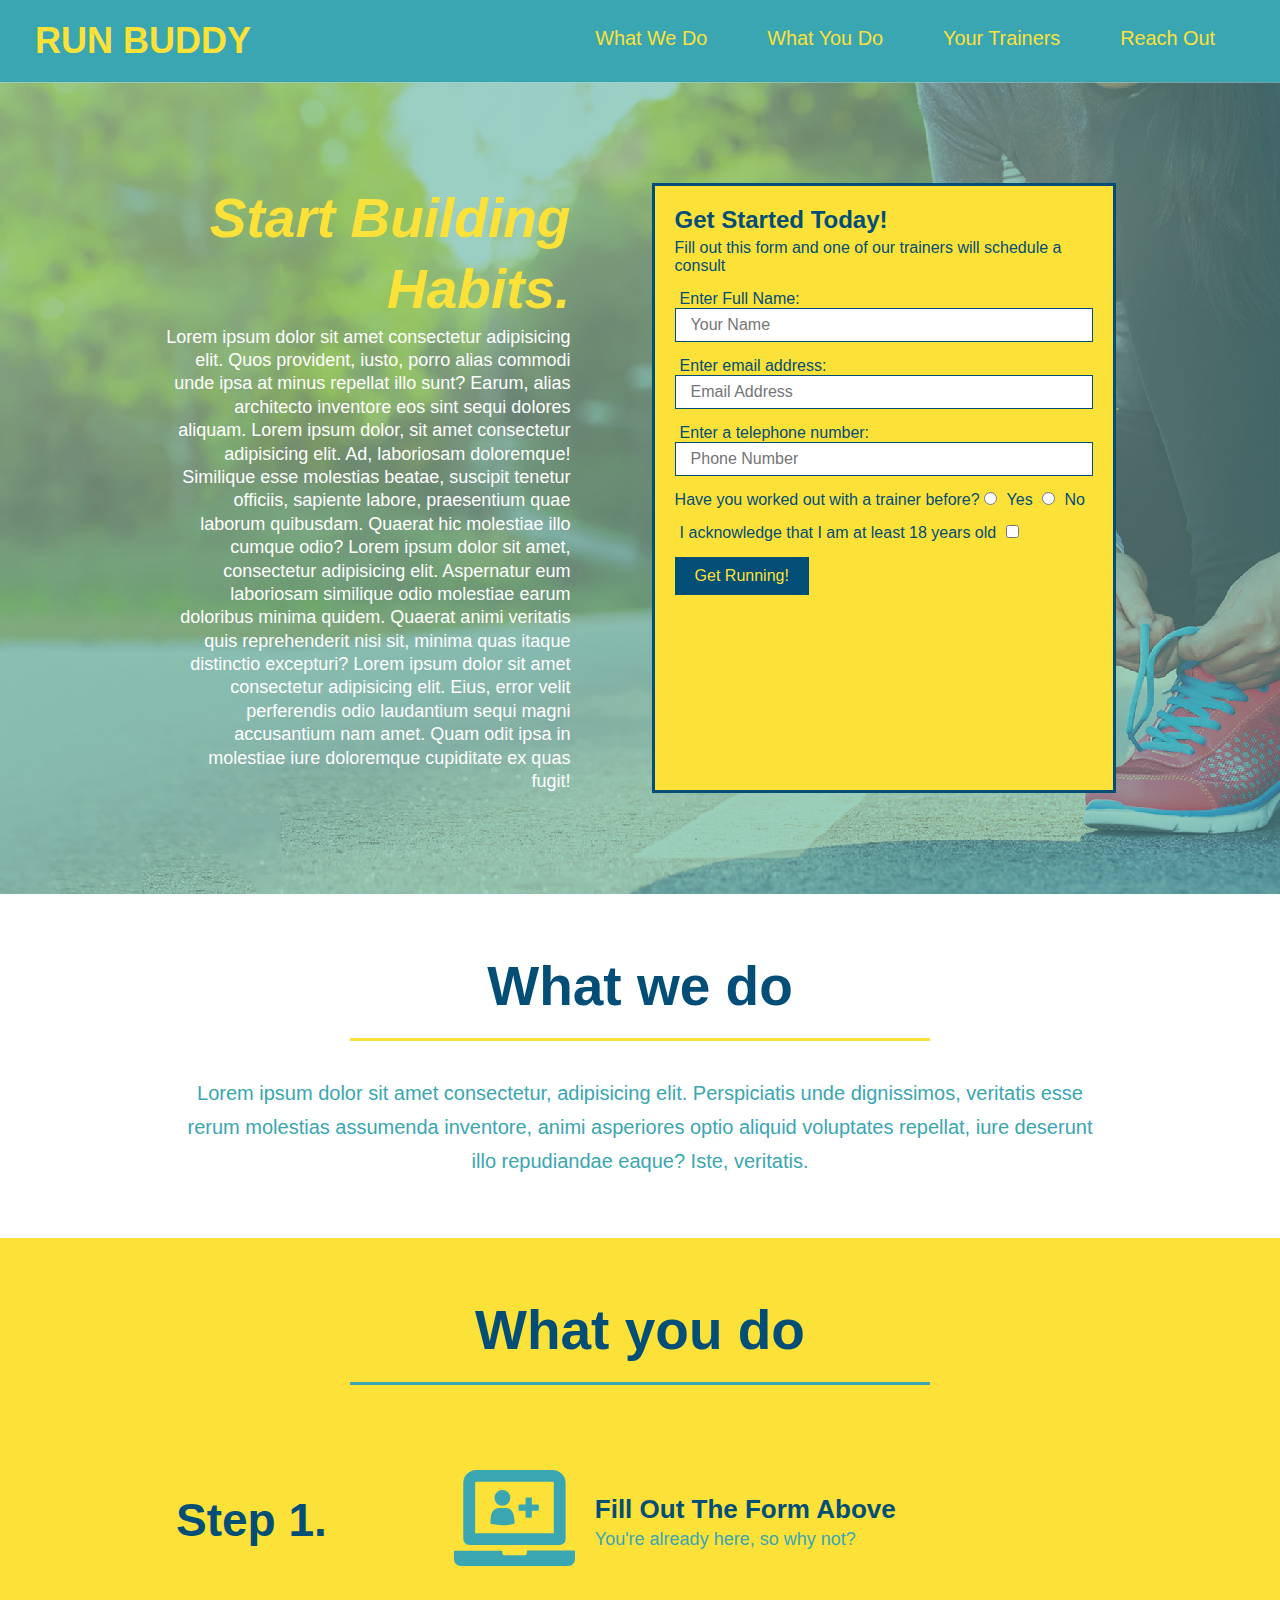
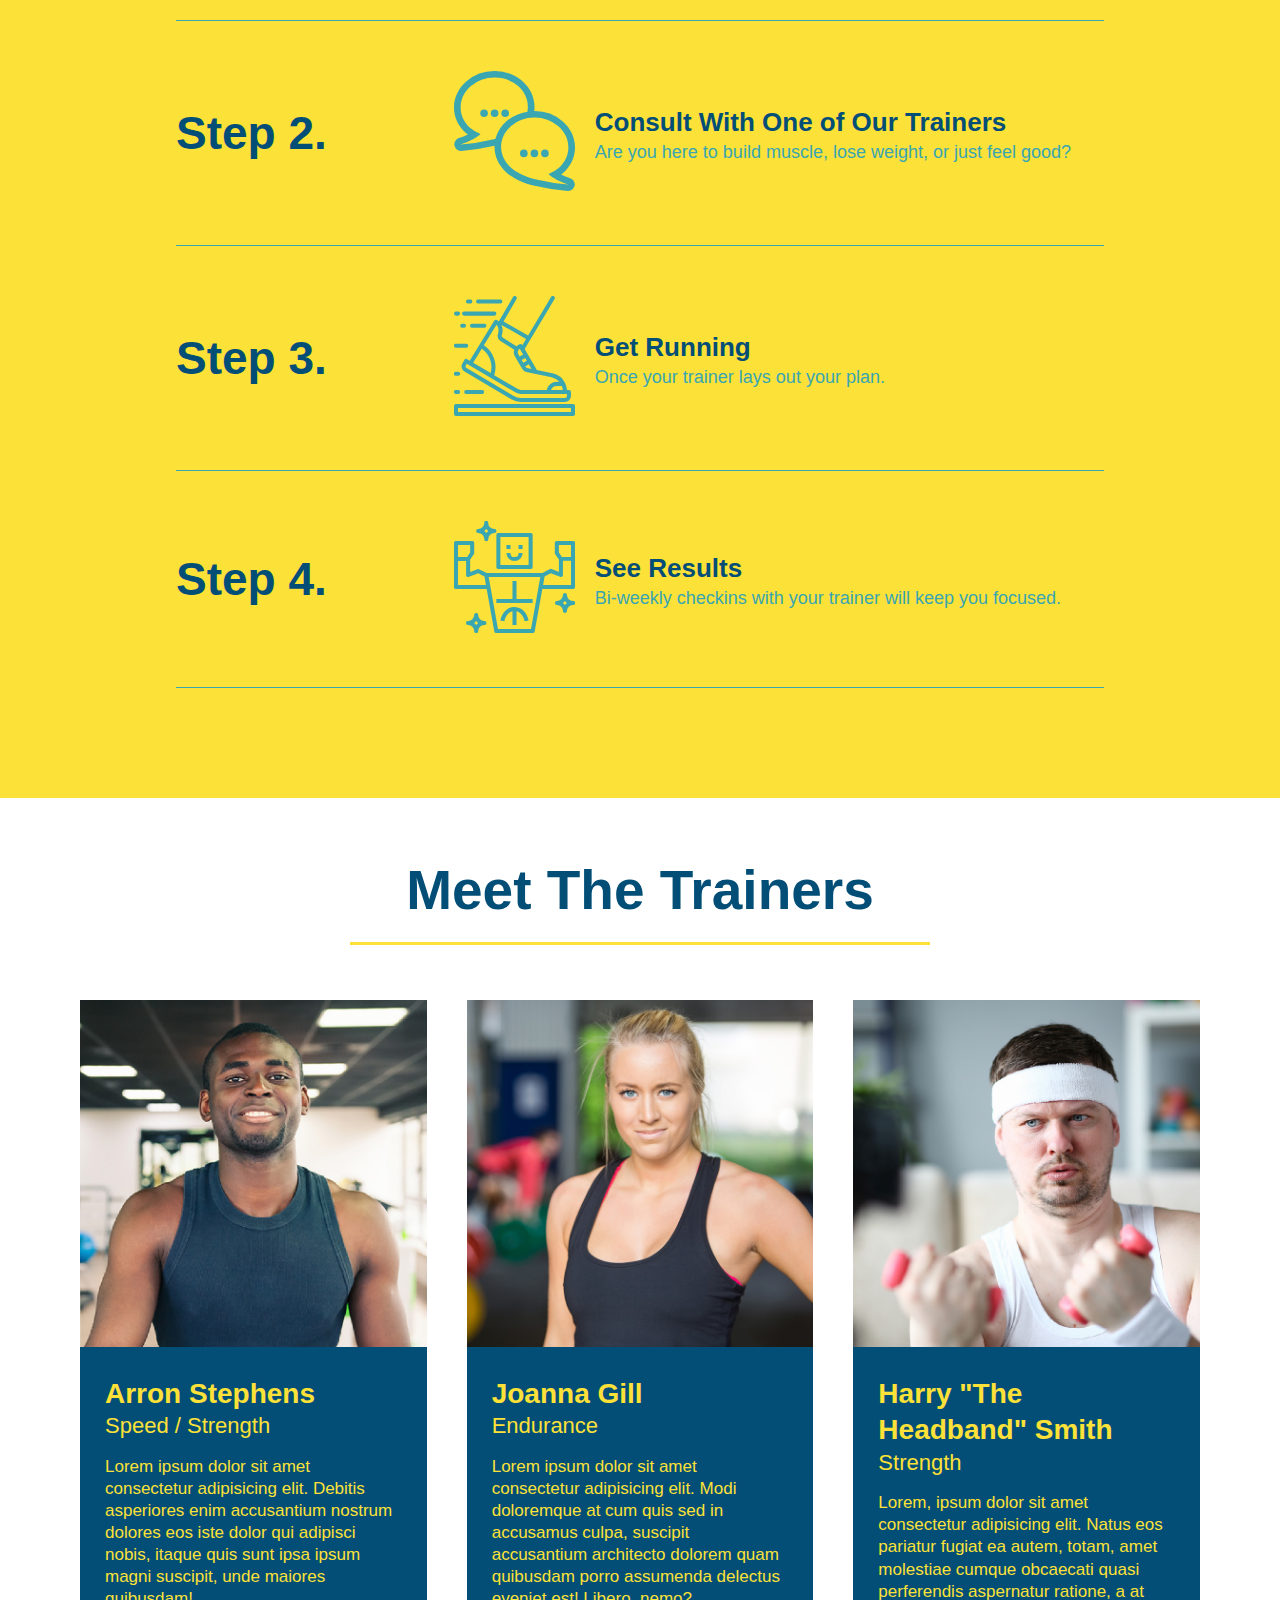
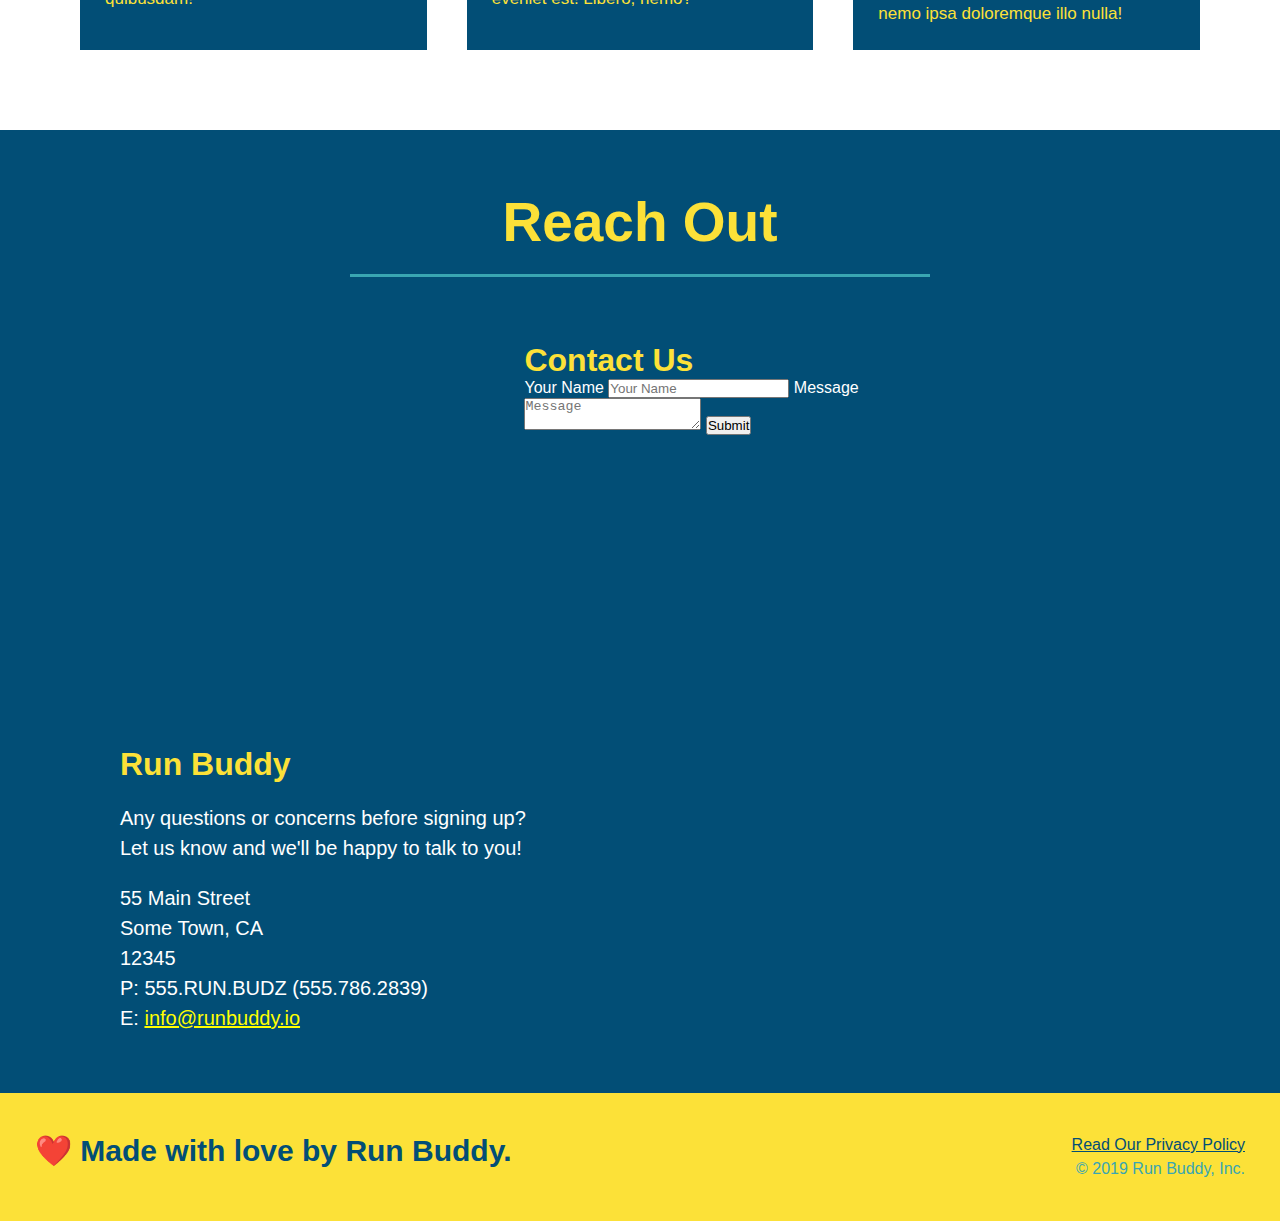
==== commit 6a2edff8: "added flexbox to the trainers" ====
--- a/index.html
+++ b/index.html
@@ -113,7 +113,7 @@
                 </div>
                 <div class="step-text">
                     <h4>Fill Out The Form Above</h4>
-                    <p>You're akready here, so why not?</p>
+                    <p>You're already here, so why not?</p>
                 </div>
             </div>
         </div>
@@ -126,7 +126,7 @@
                 </div>
                 <div class="step-text">
                     <h4>Consult With One of Our Trainers</h4>
-                    <p>Are you ehre to build muscle, lose weight, or just feel good?</p>
+                    <p>Are you here to build muscle, lose weight, or just feel good?</p>
                 </div>
             </div>
 
@@ -161,44 +161,52 @@
     </section>
 
     <!--"meet the trainers" section-->
-    <section id="your-trainers" class="trainers">
+    <section id="your-trainers">
         <div class="flex-row">
             <h2 class="section-title primary-border">Meet The Trainers</h2>
         </div>
         <!-- First Trainer -->
-        <article class="trainer">
-            <img src="./assets/images/trainer-1.jpg" alt="Arron Stephens in his workout cloths, ready to pump iron">
-            <div class="trainer-bio text-left">
-                <h3>Arron Stephens</h3>
-                <h4>Speed / Strength</h4>
-                <p>Lorem ipsum dolor sit amet consectetur adipisicing elit. Debitis asperiores enim accusantium nostrum
-                    dolores eos iste dolor qui adipisci nobis, itaque quis sunt ipsa ipsum magni suscipit, unde maiores
-                    quibusdam!</p>
-            </div>
-        </article>
-        <!-- Second Trainer -->
-        <article class="trainer">
-            <div class="trainer-bio text-right">
-                <h3>Joanna Gill</h3>
-                <h4>Endurance</h4>
-                <p>Lorem ipsum dolor sit amet consectetur adipisicing elit. Modi doloremque at cum quis sed in accusamus
-                    culpa, suscipit accusantium architecto dolorem quam quibusdam porro assumenda delectus eveniet est!
-                    Libero, nemo?</p>
-            </div>
-            <img src="./assets/images/trainer-2.jpg" alt="Joanna Gill cooling off after a workout">
-        </article>
-        <!-- Third Trainer -->
-        <article class="trainer">
-            <img src="./assets/images/trainer-3.jpg"
-                alt="Harry Smith wearing a headband and lifting comically small pink weights">
-            <div class="trainer-bio text left">
-                <h3>Harry "The Headband" Smith</h3>
-                <h4>Strength</h4>
-                <p>Lorem, ipsum dolor sit amet consectetur adipisicing elit. Natus eos pariatur fugiat ea autem, totam,
-                    amet molestiae cumque obcaecati quasi perferendis aspernatur ratione, a at nemo ipsa doloremque illo
-                    nulla!</p>
-            </div>
-        </article>
+        <div class="trainers">
+            <article class="trainer">
+                <img src="./assets/images/trainer-1.jpg" alt="Arron Stephens in his workout cloths, ready to pump iron">
+                <div class="trainer-bio">
+                    <h3 class="trainer-name">Arron Stephens</h3>
+                    <h4 class="trainer-role">Speed / Strength</h4>
+                    <p>Lorem ipsum dolor sit amet consectetur adipisicing elit. Debitis asperiores enim accusantium
+                        nostrum
+                        dolores eos iste dolor qui adipisci nobis, itaque quis sunt ipsa ipsum magni suscipit, unde
+                        maiores
+                        quibusdam!</p>
+                </div>
+            </article>
+            <!-- Second Trainer -->
+            <article class="trainer">
+                <img src="./assets/images/trainer-2.jpg" alt="Joanna Gill cooling off after a workout">
+                <div class="trainer-bio">
+                    <h3 class="trainer-name">Joanna Gill</h3>
+                    <h4 class="trainer-role">Endurance</h4>
+                    <p>Lorem ipsum dolor sit amet consectetur adipisicing elit. Modi doloremque at cum quis sed in
+                        accusamus
+                        culpa, suscipit accusantium architecto dolorem quam quibusdam porro assumenda delectus eveniet
+                        est!
+                        Libero, nemo?</p>
+                </div>
+            </article>
+            <!-- Third Trainer -->
+            <article class="trainer">
+                <img src="./assets/images/trainer-3.jpg"
+                    alt="Harry Smith wearing a headband and lifting comically small pink weights">
+                <div class="trainer-bio">
+                    <h3 class="trainer-name">Harry "The Headband" Smith</h3>
+                    <h4 class="trainer-role">Strength</h4>
+                    <p>Lorem, ipsum dolor sit amet consectetur adipisicing elit. Natus eos pariatur fugiat ea autem,
+                        totam,
+                        amet molestiae cumque obcaecati quasi perferendis aspernatur ratione, a at nemo ipsa doloremque
+                        illo
+                        nulla!</p>
+                </div>
+            </article>
+        </div>
     </section>
 
     <!--"reach out" section-->
--- a/assets/css/style.css
+++ b/assets/css/style.css
@@ -209,41 +209,41 @@
 
 /* trainers start */
 .trainers {
+    width: 100%;
+    margin: 0 auto;
+    display: flex;
+    flex-wrap: wrap;
+    justify-content: space-around;
 }
 
 .trainer {
-    width: 900px;
-    margin: 0 auto 30px auto;
+    margin: 20px;
     background: #024e76;
     color: #fce138;
-    overflow: auto;
+    flex: 1;
 }
 
 .trainer img {
-    width: 35%;
-    float: left;
+    width: 100%;
 }
 
 .trainer-bio {
-    padding: 35px;
-    float: left;
-    width: 65%;
+    padding: 25px;
+    line-height: 1.3;
 }
 
 .trainer-bio h3 {
-    font-size: 32px;
-    margin-bottom: 8px;
+    font-size: 28px;
 }
 
 .trainer-bio h4 {
     font-weight: lighter;
-    font-size: 26px;
-    margin-bottom: 25px;
+    font-size: 22px;
+    margin-bottom: 15px;
 }
 
 .trainer-bio p {
     font-size: 17px;
-    line-height: 1.3;
 }
 
 /* Trainers End */
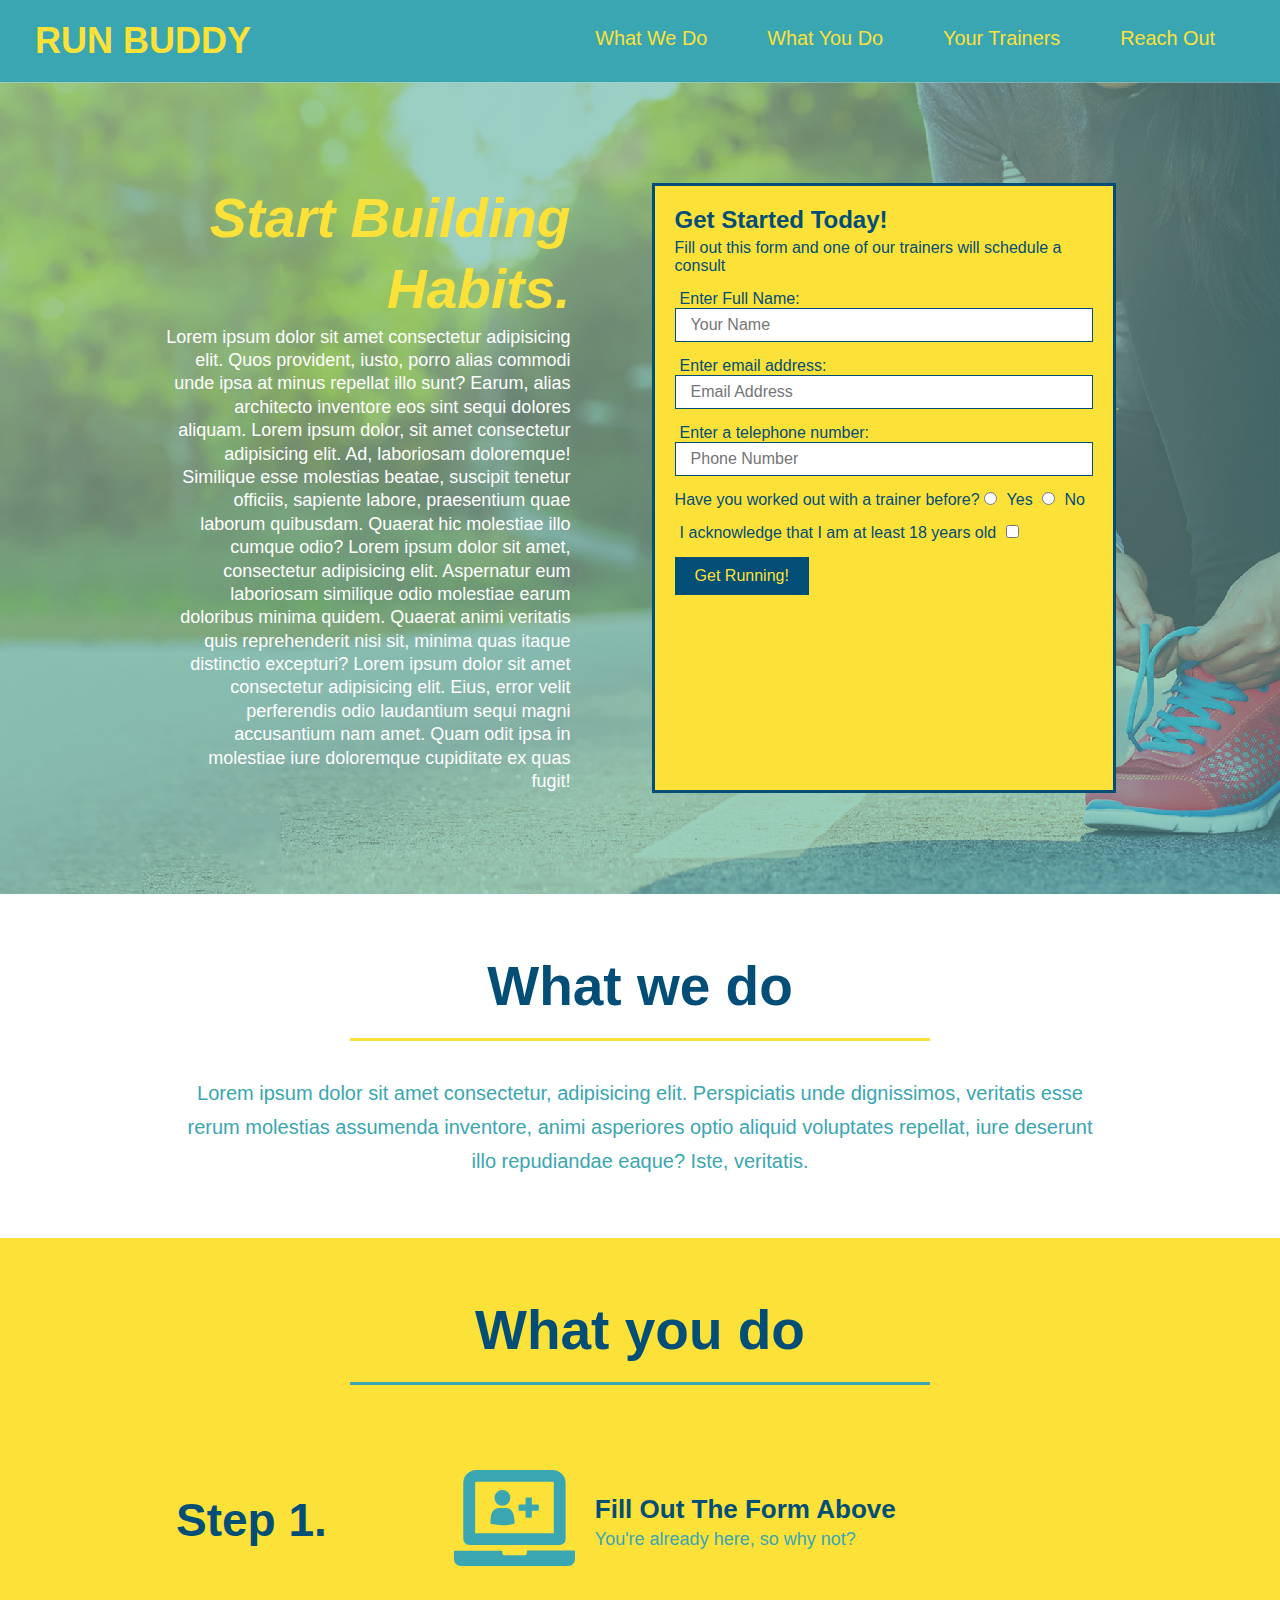
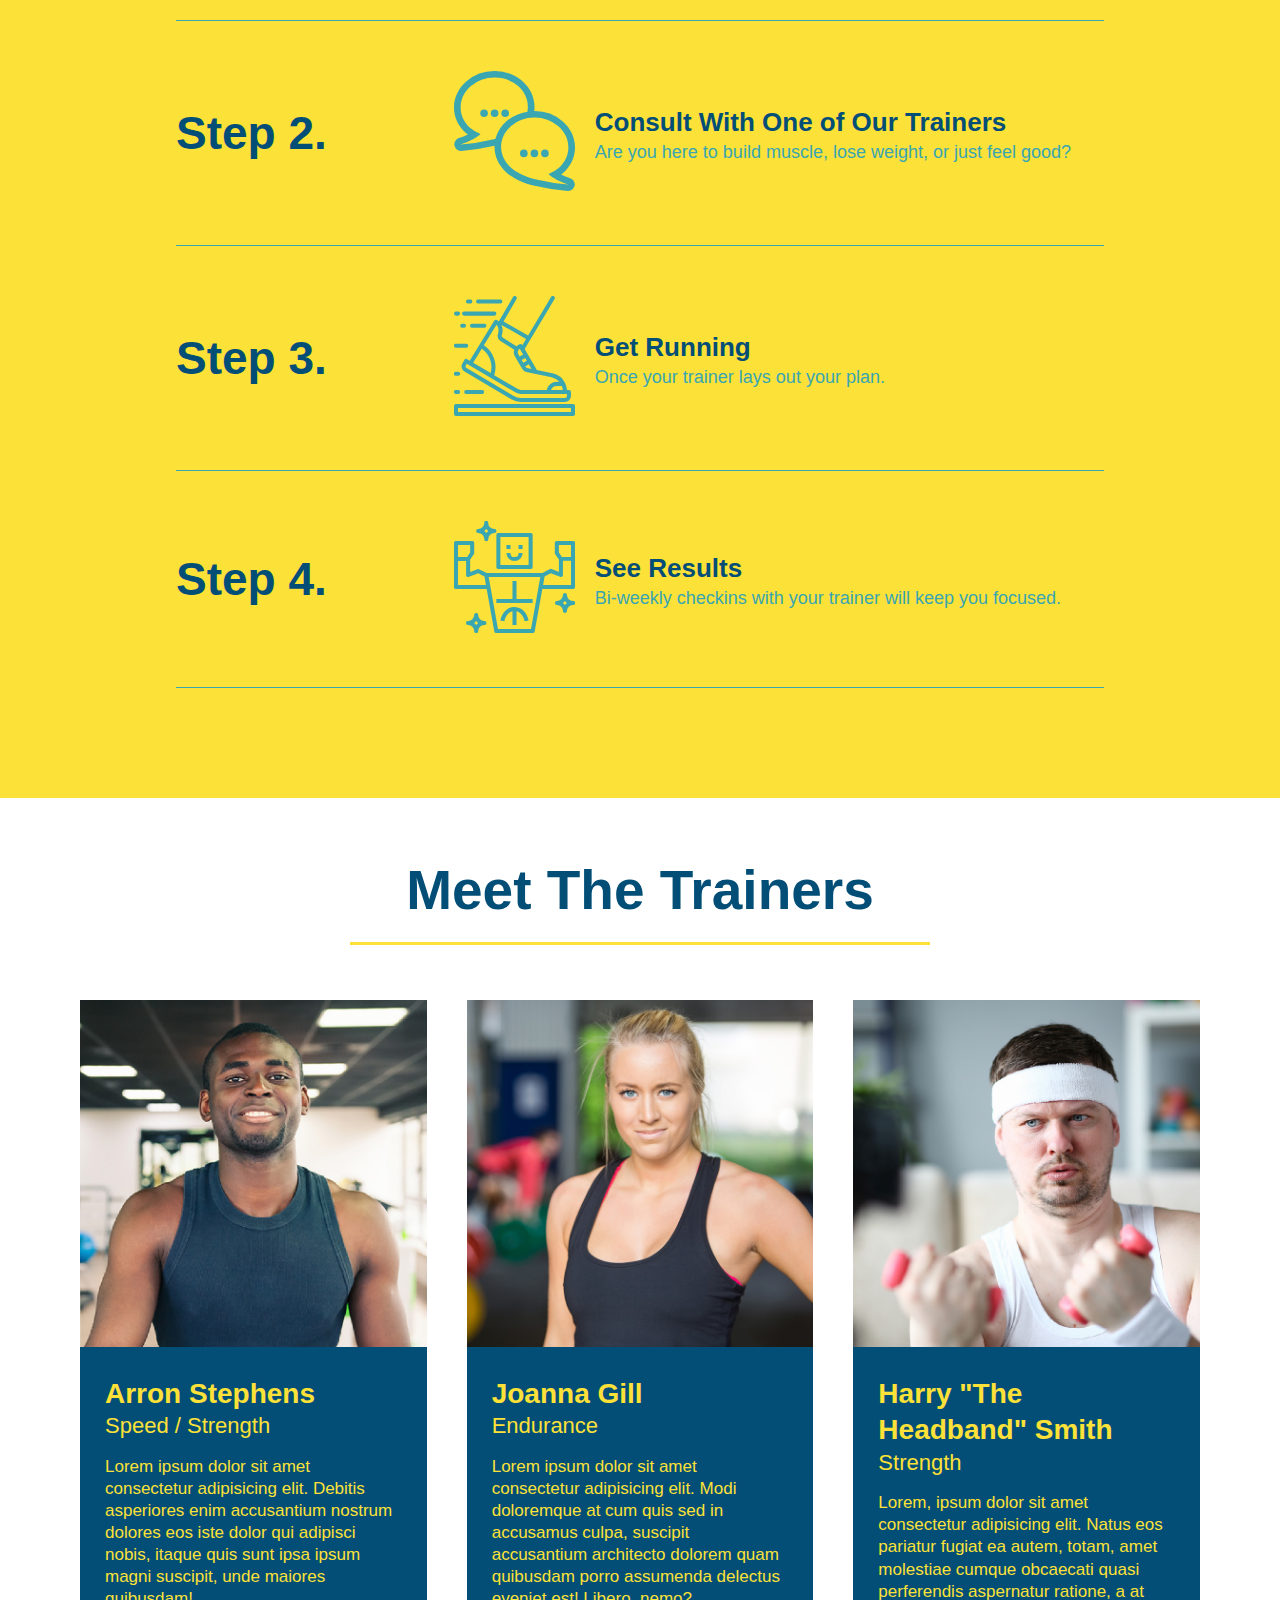
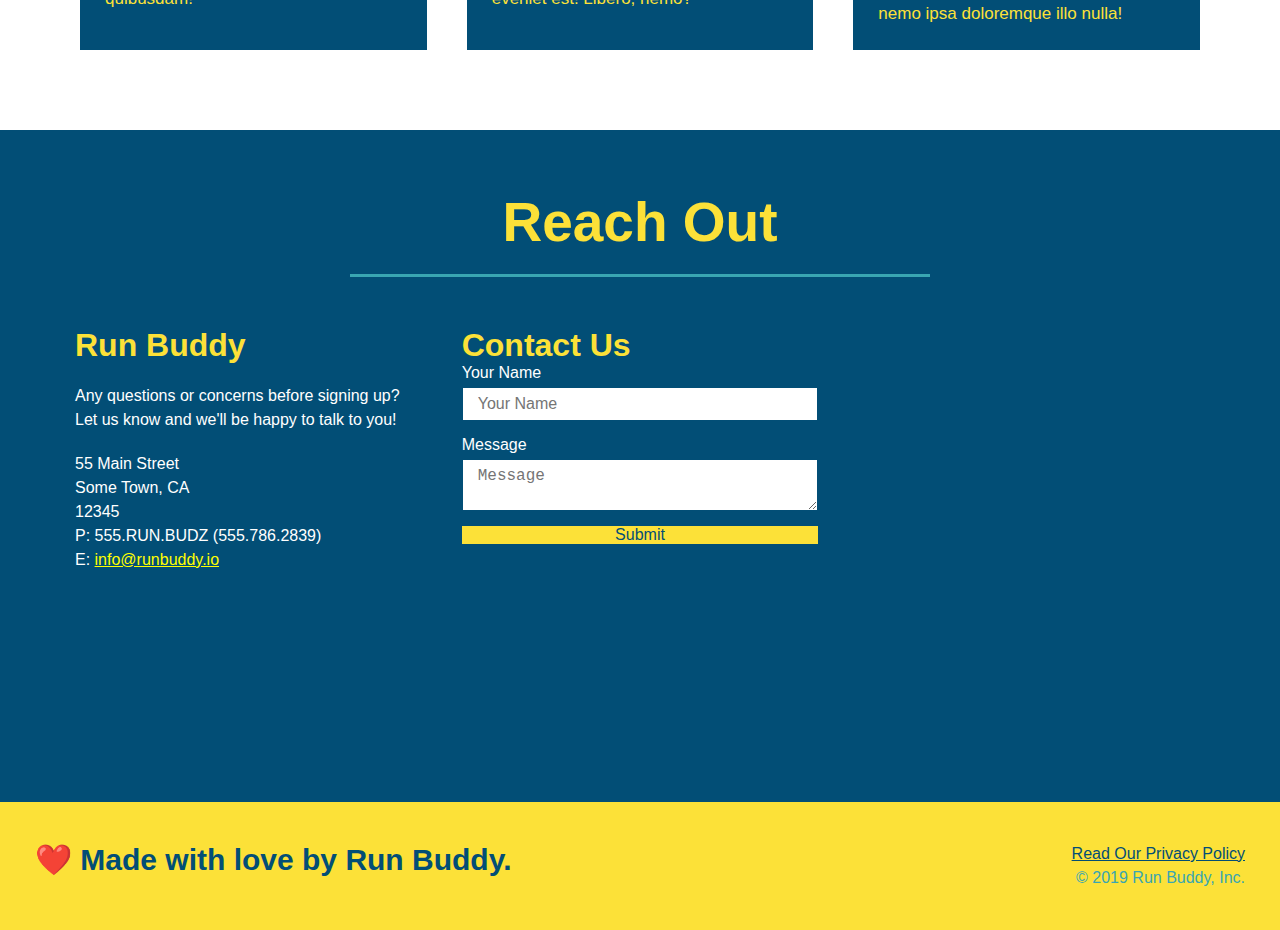
==== commit 9a4c78d3: "added flexbox to reach out section" ====
--- a/index.html
+++ b/index.html
@@ -215,21 +215,6 @@
             <h2 class="section-title secondary-border ">Reach Out</h2>
         </div>
         <div class="contact-info">
-            <iframe
-                src="https://www.google.com/maps/embed?pb=!1m18!1m12!1m3!1d3028.0856355808505!2d-111.84244218367357!3d40.62799337934109!2m3!1f0!2f0!3f0!3m2!1i1024!2i768!4f13.1!3m3!1m2!1s0x875262620c7f3277%3A0xa1b9becf2d55fecd!2s6775%20Meadow%20Dr%20E%2C%20Cottonwood%20Heights%2C%20UT%2084121!5e0!3m2!1sen!2sus!4v1615516383615!5m2!1sen!2sus"
-                style="border:0;" allowfullscreen="" loading="lazy"></iframe>
-            <div class="contact-form">
-                <h3>Contact Us</h3>
-                <form>
-                    <label for="contact-name">Your Name</label>
-                    <input type="text" id="contact-name" placeholder="Your Name" />
-
-                    <label for="contact-message">Message</label>
-                    <textarea id="contact-message" placeholder="Message"></textarea>
-
-                    <button type="submit">Submit</button>
-                </form>
-            </div>
             <div>
                 <h3>Run Buddy</h3>
                 <p>
@@ -245,6 +230,21 @@
                     E: <a href="mailto:info@runbuddy.io">info@runbuddy.io</a>
                 </address>
             </div>
+            <div class="contact-form">
+                <h3>Contact Us</h3>
+                <form>
+                    <label for="contact-name">Your Name</label>
+                    <input type="text" id="contact-name" placeholder="Your Name" />
+
+                    <label for="contact-message">Message</label>
+                    <textarea id="contact-message" placeholder="Message"></textarea>
+
+                    <button type="submit">Submit</button>
+                </form>
+            </div>
+            <iframe
+                src="https://www.google.com/maps/embed?pb=!1m18!1m12!1m3!1d3028.0856355808505!2d-111.84244218367357!3d40.62799337934109!2m3!1f0!2f0!3f0!3m2!1i1024!2i768!4f13.1!3m3!1m2!1s0x875262620c7f3277%3A0xa1b9becf2d55fecd!2s6775%20Meadow%20Dr%20E%2C%20Cottonwood%20Heights%2C%20UT%2084121!5e0!3m2!1sen!2sus!4v1615516383615!5m2!1sen!2sus"
+                style="border:0;" allowfullscreen="" loading="lazy"></iframe>
         </div>
     </section>
 
--- a/assets/css/style.css
+++ b/assets/css/style.css
@@ -257,17 +257,22 @@
   background: #024e76;
 }
 
+.contact-info {
+    display: flex;
+    justify-content: space-between;
+    flex-wrap: wrap;
+}
+
+.contact-info > * {
+    flex: 1;
+    margin: 15px;
+}
+
 .contact-info iframe {
-    width: 400px;
     height: 400px;    
 }
 
 .contact-info div {
-    width: 410px;
-    display: inline-block;
-    vertical-align: top;
-    text-align: left;
-    margin: 30px 0 0 60px;
     color: white;
 }
 
@@ -279,12 +284,33 @@
 .contact-info p, .contact-info address {
     line-height: 1.5;
     margin-top: 20px;
-    font-size: 20px;
+    font-size: 16px;
     font-style: normal;
 }
 
 .contact-info a {
     color: yellow;
+}
+
+.contact-form input, .contact-form textarea {
+    border: 1px solid #024e76;
+    display: block;
+    padding: 7px 15px;
+    font-size: 16px;
+    color: #024e76;
+    width: 100%;
+    margin-bottom: 15px;
+    margin-top: 5px;
+}
+
+.contact-form button {
+    width: 100%;
+    border: none;
+    background: #fce138;
+    color: #024e76;
+    text-align: center;
+    padding: 15 px 0;
+    font-size: 16px;
 }
 
 /* Reach Out Ends */
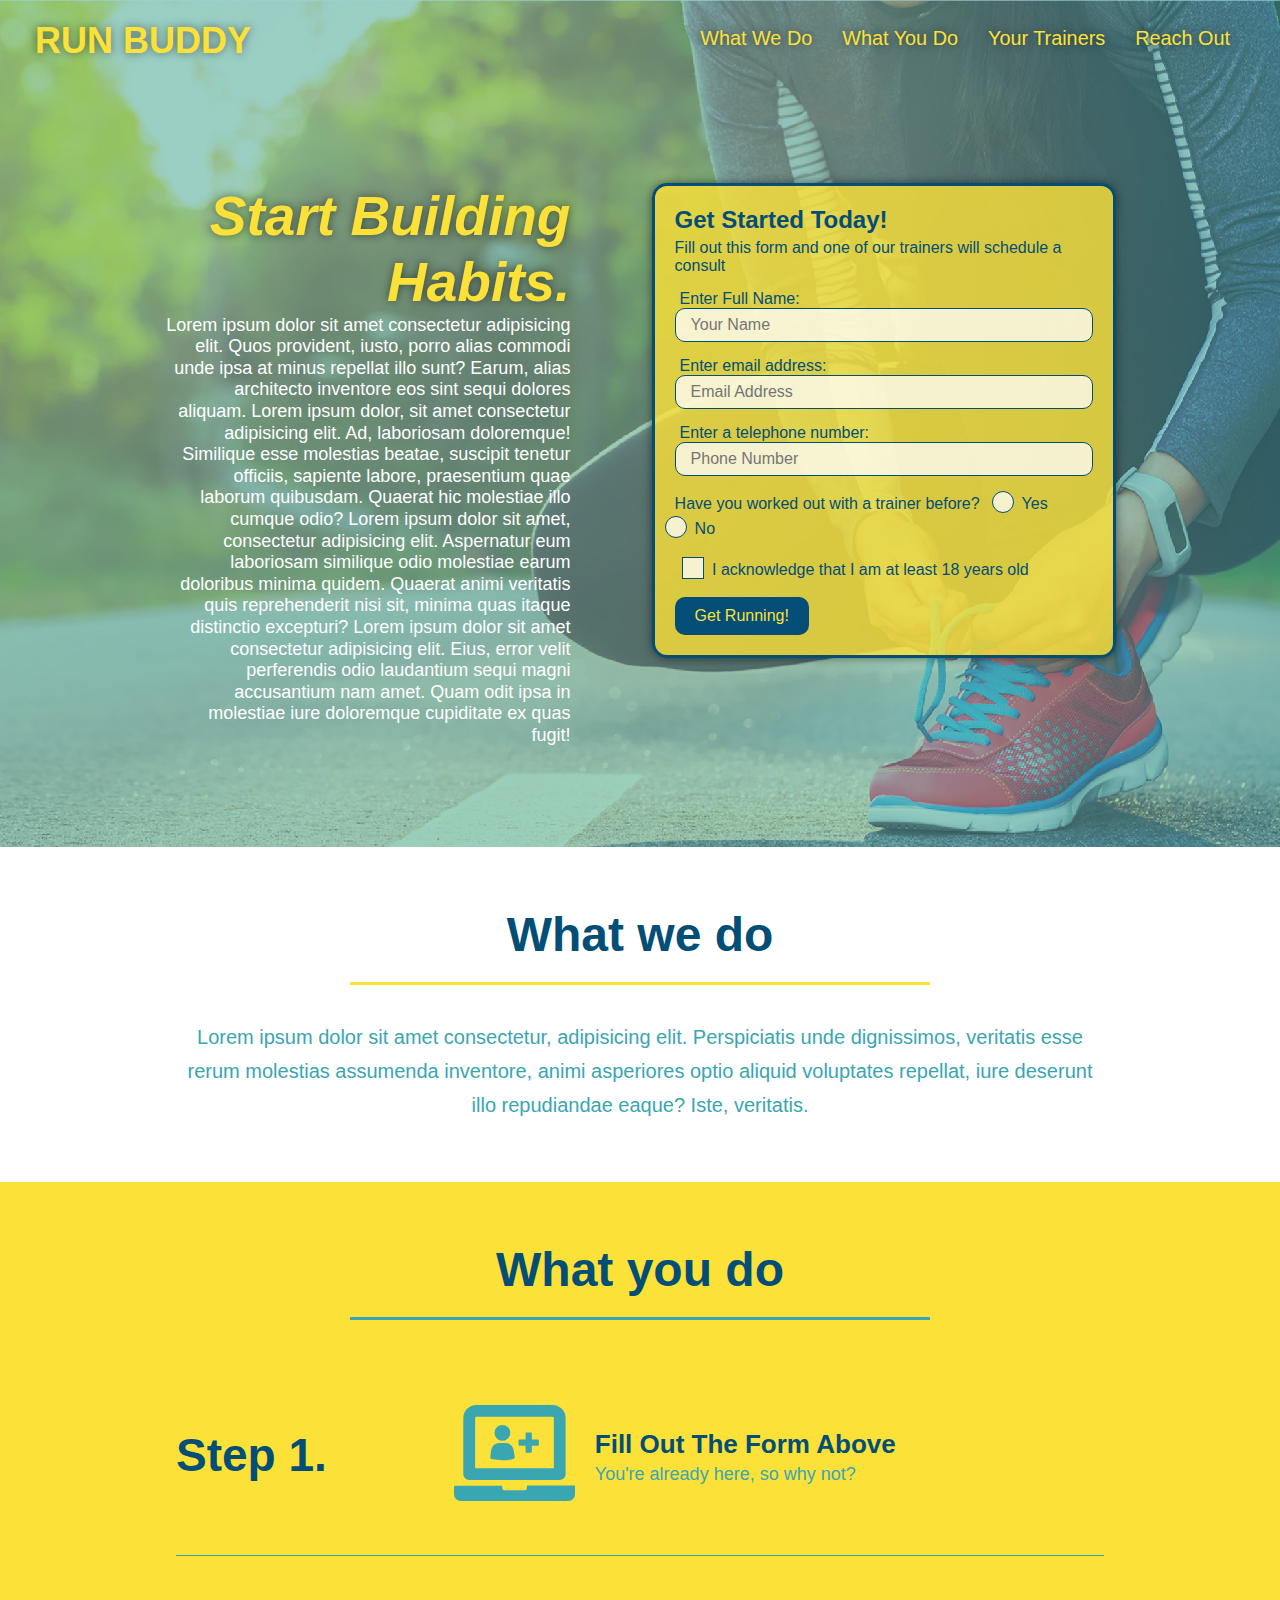
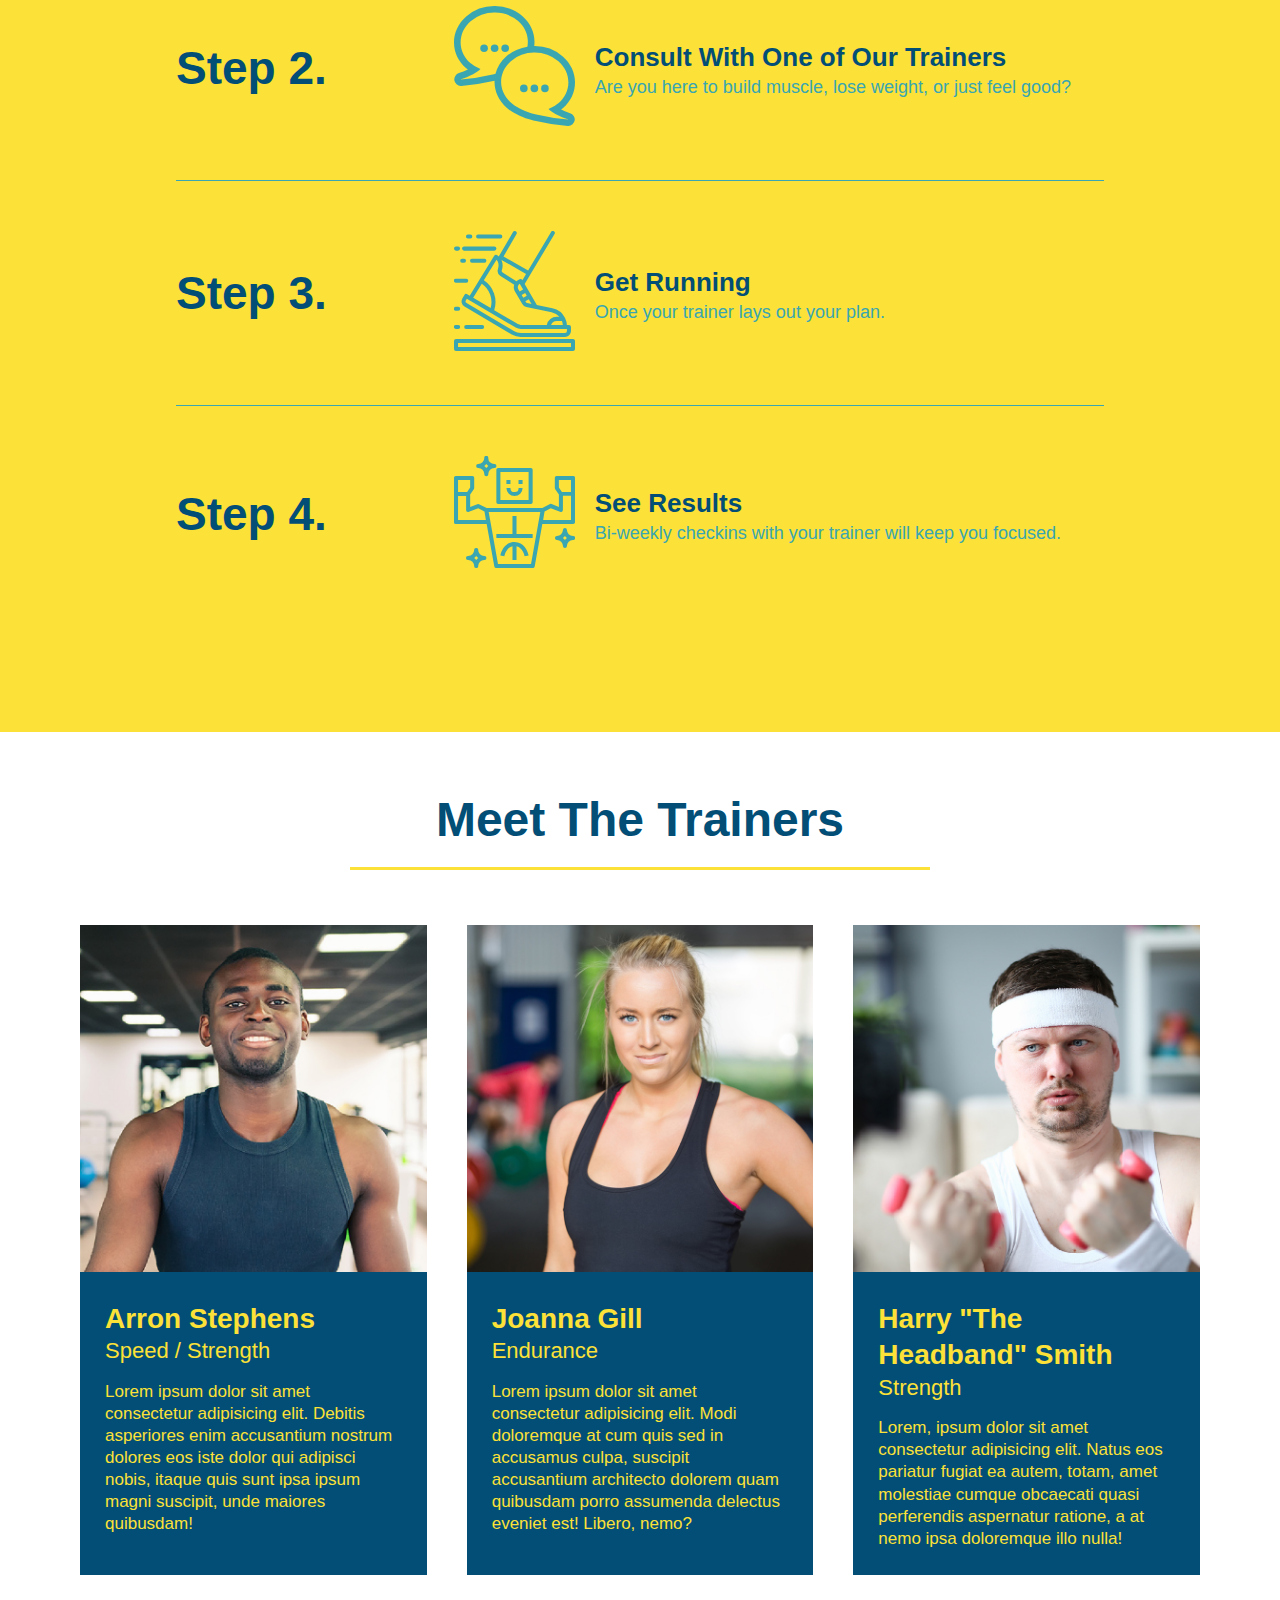
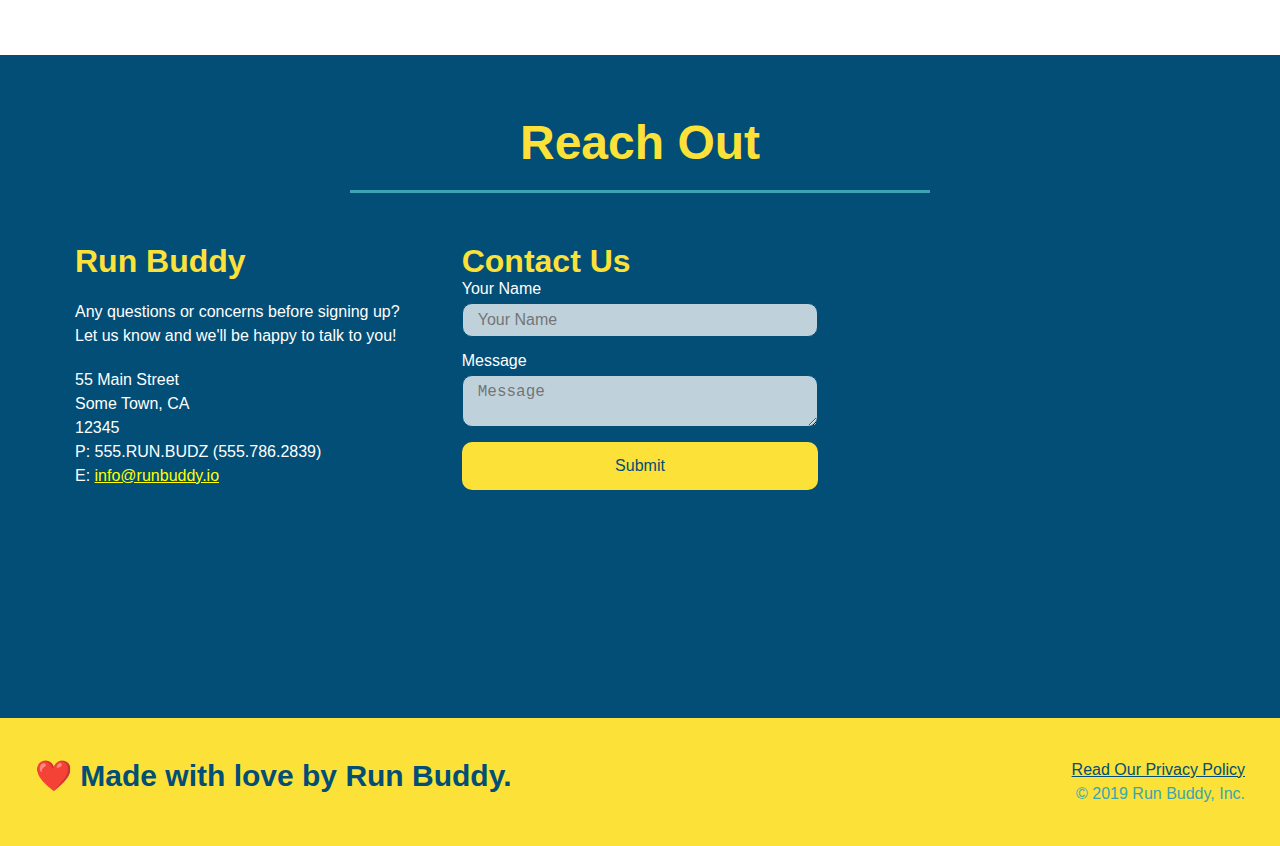
==== commit 062c3561: "final css touches" ====
--- a/index.html
+++ b/index.html
@@ -71,14 +71,20 @@
                 <input type="tel" placeholder="Phone Number" name="phoneNumber" id="phoneNumber" class="form-input">
                 <p>
                     Have you worked out with a trainer before?
-                    <input type="radio" name="trainer-confirm" id="trainer-yes">
-                    <label for="trainer-yes">Yes</label>
-                    <input type="radio" name="trainer-confirm" id="trainer-no">
-                    <label for="trainer-no">No</label>
+                    <span class="radio-wrapper">
+                        <input type="radio" name="trainer-confirm" id="trainer-yes">
+                        <label for="trainer-yes">Yes</label>
+                    </span>
+                    <span class="radio-wrapper">
+                        <input type="radio" name="trainer-confirm" id="trainer-no">
+                        <label for="trainer-no">No</label>
+                    </span>
                 </p>
                 <p>
-                    <label for="checkbox">I acknowledge that I am at least 18 years old</label>
-                    <input type="checkbox" name="age-confirm" id="checkbox">
+                    <span class="checkbox-wrapper">
+                        <input type="checkbox" name="age-confirm" id="checkbox">
+                        <label for="checkbox">I acknowledge that I am at least 18 years old</label>
+                    </span>
                 </p>
                 <button type="submit">Get Running!</button>
             </form>
--- a/assets/css/style.css
+++ b/assets/css/style.css
@@ -1,3 +1,9 @@
+:root {
+    --primary-color: #fce138;
+    --secondary-color: #024e76;
+    --tertiary-color: #39a6b2;
+}
+
 * {
     margin: 0;
     padding: 0;
@@ -5,29 +11,39 @@
 }
 
 body {
-    color: #39a6b2;
+    color: var(--tertiary-color);
     font-family: Helvetica, Arial, sans-serif;
 }
 
 /* Start of header section */
 header {
     padding: 20px 35px;
-    background-color: #39a6b2;
+    background-color: var(--tertiary-color);
     display: flex;
     justify-content: space-between;
     flex-wrap: wrap;
+    position: -webkit-sticky;
+    position: sticky;
+    top: 0;
+    background-image: url("../images/hero-bg.jpg");
+    background-size: cover;
+    background-position: center;
+    background-attachment: fixed;
+    background-position: 80%;
+    z-index: 9999;
 }
 
 header h1 {
     font-weight: bold;
     font-size: 36px;
-    color: #fce138;
+    color: var(--primary-color);
     margin: 0;
+    text-shadow: 0 0 10px rgba(0, 0, 0, 0.5);
 }
 
 header a {
     text-decoration: none;
-    color: #fce138;
+    color: var(--primary-color);
 }
 
 header nav {
@@ -43,9 +59,17 @@
 }
 
 header nav ul li a {
-    margin: 0 30px;
+    padding: 10px 15px;
     font-weight: lighter;
     font-size: 1.55vw;
+    text-shadow: 0 0 10px rgba(0,0,0,0.5);
+}
+
+header nav ul li a:hover {
+    background: var(--primary-color);
+    color: var(--secondary-color);
+    border-radius: 15px;
+    text-shadow: none;
 }
 /* End of header section */
 
@@ -57,6 +81,9 @@
     display: flex;
     justify-content: center;
     flex-wrap: wrap;
+    align-items: flex-start;
+    background-attachment: fixed;
+    background-position: 80%;    
 }
 
 .hero-cta {
@@ -65,22 +92,25 @@
     margin: 3.5%;
     color: #fff;
     font-size: 18px;
-    line-height: 1.3;
+    line-height: 1.2;
 }
 
 .hero-cta h2 {
     font-style: italic;
     font-size: 55px;
-    color: #fce138;
+    color: var(--primary-color);
+    text-shadow: 0 0 10px rgba(0,0,0,0.5);
 }
 
 .hero-form {
-    background-color: #fce138;
-    color: #024e76;
+    background-color: rgba(252, 225, 56, 0.8);
+    color: var(--secondary-color);
     padding: 20px;
-    border: solid 3px #024e76;
+    border: solid 3px var(--secondary-color);
     width: 40%;
     margin: 3.5%;
+    box-shadow: 0 0 10px rgba(0,0,0,0.5);
+    border-radius: 15px;
 }
 
 h3 {
@@ -102,13 +132,20 @@
 }
 
 .form-input {
-    border: 1px solid #024e76;
+    border: 1px solid var(--secondary-color);
     display: block;
     padding: 7px 15px;
     font-size: 16px;
-    color: #024e76;
+    color: var(--secondary-color);
     width: 100%;
     margin-bottom: 15px;
+    border-radius: 10px;
+    background-color: rgba(255,255,255, 0.75);
+}
+
+.form-input:focus {
+    background-color: rgba(255,255,255, 1);
+    outline: none;
 }
 
 .hero-form label {
@@ -116,11 +153,74 @@
 }
 
 .hero-form button {
-    color: #fce138;
-    background-color: #024e76;
+    color: var(--primary-color);
+    background-color: var(--secondary-color);
     border: none;
     padding: 10px 20px;
     font-size: 16px;
+    border-radius: 10px;
+}
+
+.hero-form button:hover {
+    background-color: var(--tertiary-color);
+}
+
+.checkbox-wrapper input, .radio-wrapper input {
+    opacity: 0;
+}
+
+.checkbox-wrapper label, .radio-wrapper label {
+    position: relative;
+    left: 10px;
+    margin: 10px;
+    line-height: 1.6;
+}
+
+.checkbox-wrapper label::before, .radio-wrapper label::before {
+    content: "";
+    height: 20px;
+    width: 20px;
+    background: rgba(255,255,255,0.75);
+    border: 1px solid var(--secondary-color);
+    position: absolute;
+    top: -4px;
+    left: -30px;
+}
+
+.radio-wrapper label::before {
+    border-radius: 50%;
+}
+
+.radio-wrapper label::after {
+    content: "";
+    width: 20px;
+    height: 20px;
+    border-radius: 50%;
+    background: var(--secondary-color);
+    position: absolute;
+    left: -29px;
+    top: -3px;
+    background-image: radial-gradient(circle, #39a6b2, #024e76);
+}
+
+.checkbox-wrapper label::after {
+    content: "";
+    height: 6px;
+    width: 14px;
+    border-left: 2px solid var(--secondary-color);
+    border-bottom: 2px solid var(--secondary-color);
+    position: absolute;
+    left: -26px;
+    top: 1px;
+    transform: rotate(-58deg);
+}
+
+.checkbox-wrapper input + label::after, .radio-wrapper input + label::after {
+    content:none;
+}
+
+.checkbox-wrapper input:checked + label::after, .radio-wrapper input:checked + label::after{
+    content: "";
 }
 /* Hero Style End */
 
@@ -128,7 +228,7 @@
 
 .intro p {
     line-height: 1.7;
-    color: #39a6b2;
+    color: var(--tertiary-color);
     width: 80%;
     font-size: 20px;
     margin: 0 auto;
@@ -136,23 +236,26 @@
 }
 
 .steps {
-    background: #fce138;
+    background: var(--primary-color);
 }
 
 .step {
     margin: 50px auto;
     padding-bottom: 50px;
     width: 80%;
-    border-bottom: 1px solid #39a6b2;
     display: flex;
     flex-wrap: wrap;
     align-items: center;
     justify-content: space-between;
 }
 
+.step:not(:last-child) {
+    border-bottom: 1px solid var(--tertiary-color);
+}
+
 .section-title {
-    font-size: 55px;
-    color: #024e76;
+    font-size: 48px;
+    color: var(--secondary-color);
     border-bottom: 3px solid;
     padding-bottom: 20px;
     text-align: center;
@@ -161,15 +264,15 @@
 }
 
 .primary-border {
-    border-color: #fce138;
+    border-color:  var(--primary-color);
 }
 
 .secondary-border {
-    border-color: #39a6b2;
+    border-color: var(--tertiary-color);
 }
 
 .step h3 {
-    color: #024e76;
+    color: var(--secondary-color);
     font-size: 46px;
     flex: 1 30%;
 }
@@ -195,14 +298,14 @@
 }
 
 .step-text p {
-    color: #39a6b2;
+    color: var(--tertiary-color);
     font-size: 18px;
 }
 
 .step-text h4 {
     font-size: 26px;
     line-height: 1.5;
-    color: #024e76;
+    color: var(--secondary-color);
 }
 
 /* What you do end */
@@ -218,8 +321,8 @@
 
 .trainer {
     margin: 20px;
-    background: #024e76;
-    color: #fce138;
+    background:  var(--secondary-color);
+    color: var(--primary-color);
     flex: 1;
 }
 
@@ -250,11 +353,11 @@
 /* Reach Out Starts */
 
 .contact h2 {
-    color: #fce138;
+    color: var(--primary-color);
 }
 
 .contact {
-  background: #024e76;
+  background: var(--secondary-color);
 }
 
 .contact-info {
@@ -277,7 +380,7 @@
 }
 
 .contact-info h3 {
-    color: #fce138;
+    color: var(--primary-color);
     font-size: 32px;
 }
 
@@ -293,24 +396,37 @@
 }
 
 .contact-form input, .contact-form textarea {
-    border: 1px solid #024e76;
+    border: 1px solid var(--secondary-color);
     display: block;
     padding: 7px 15px;
     font-size: 16px;
-    color: #024e76;
+    color: var(--secondary-color);
     width: 100%;
     margin-bottom: 15px;
     margin-top: 5px;
+    border-radius: 10px;
+    background-color: rgba(255,255,255,0.75);
+}
+
+.contact-form input:focus, .contact-form textarea:focus {
+    background-color: rgba(255,255,255, 1);
+    outline: none;
 }
 
 .contact-form button {
     width: 100%;
     border: none;
-    background: #fce138;
-    color: #024e76;
+    background: var(--primary-color);
+    color: var(--secondary-color);
     text-align: center;
-    padding: 15 px 0;
+    padding: 15px 0;
     font-size: 16px;
+    border-radius: 10px;
+}
+
+.contact-form button:hover {
+    color: var(--primary-color);
+    background: var(--tertiary-color);
 }
 
 /* Reach Out Ends */
@@ -357,4 +473,117 @@
 
 .flex-row {
     display: flex;
+}
+
+/* Media Query for smaller desktop screens and smaller */
+@media screen and (max-width: 980px) {
+    header {
+        padding-bottom: 0;
+        justify-content: center;
+        position: relative;
+    }
+
+    header h1 {
+        width: 100%;
+        text-align: center;
+    }
+
+    header nav ul {
+        margin-top: 20px;
+        width: 100%;
+        justify-content: center;
+    }
+
+    header nav ul li a {
+        font-size: 20px;
+    }
+
+    footer h2, footer div {
+        text-align: center;
+        width: 100%;
+    }
+
+    .hero-cta, .hero-form {
+        width: 100%;
+    }
+
+    .hero-cta {
+        text-align: center;
+    }
+
+    .section-title {
+        width: 80%;
+    }
+
+    .trainer {
+        flex: 0 70%;
+    }
+
+    .contact-info iframe {
+        flex: 1 100%;
+    }
+
+}
+
+/* Media query for tablets and smaller */
+
+@media screen and (max-width: 768px) {
+    section {
+        padding: 30px 15px;
+    }
+
+    .step h3 {
+        flex: 1 100%;
+        text-align: center;
+    }
+
+    .step-info {
+        flex: 2 100%;
+        text-align: center;
+        justify-content: center;
+    }
+
+    .step-img {
+        flex: 0 32%;
+        margin-right: 0;
+        margin-top: 15px;
+        margin-bottom: 15px;
+    }
+
+    .step-text {
+        flex: 100%;
+    }
+    
+}
+
+/* Media query for mobile phones and smaller */
+
+@media screen and (max-width: 575px) {
+    .hero-form button {
+        width: 100%;
+    }
+
+    .section-title {
+        width: 95%;
+    }
+
+    .intro p {
+        width: 100%;
+    }
+
+    .trainer {
+        flex: 0 100%;
+    }
+
+    .contact-info {
+        text-align: center;
+    }
+
+    .contact-info > * {
+        flex: 0 100%;
+    }
+
+    .contact-form {
+        order: 3;
+    }
 }